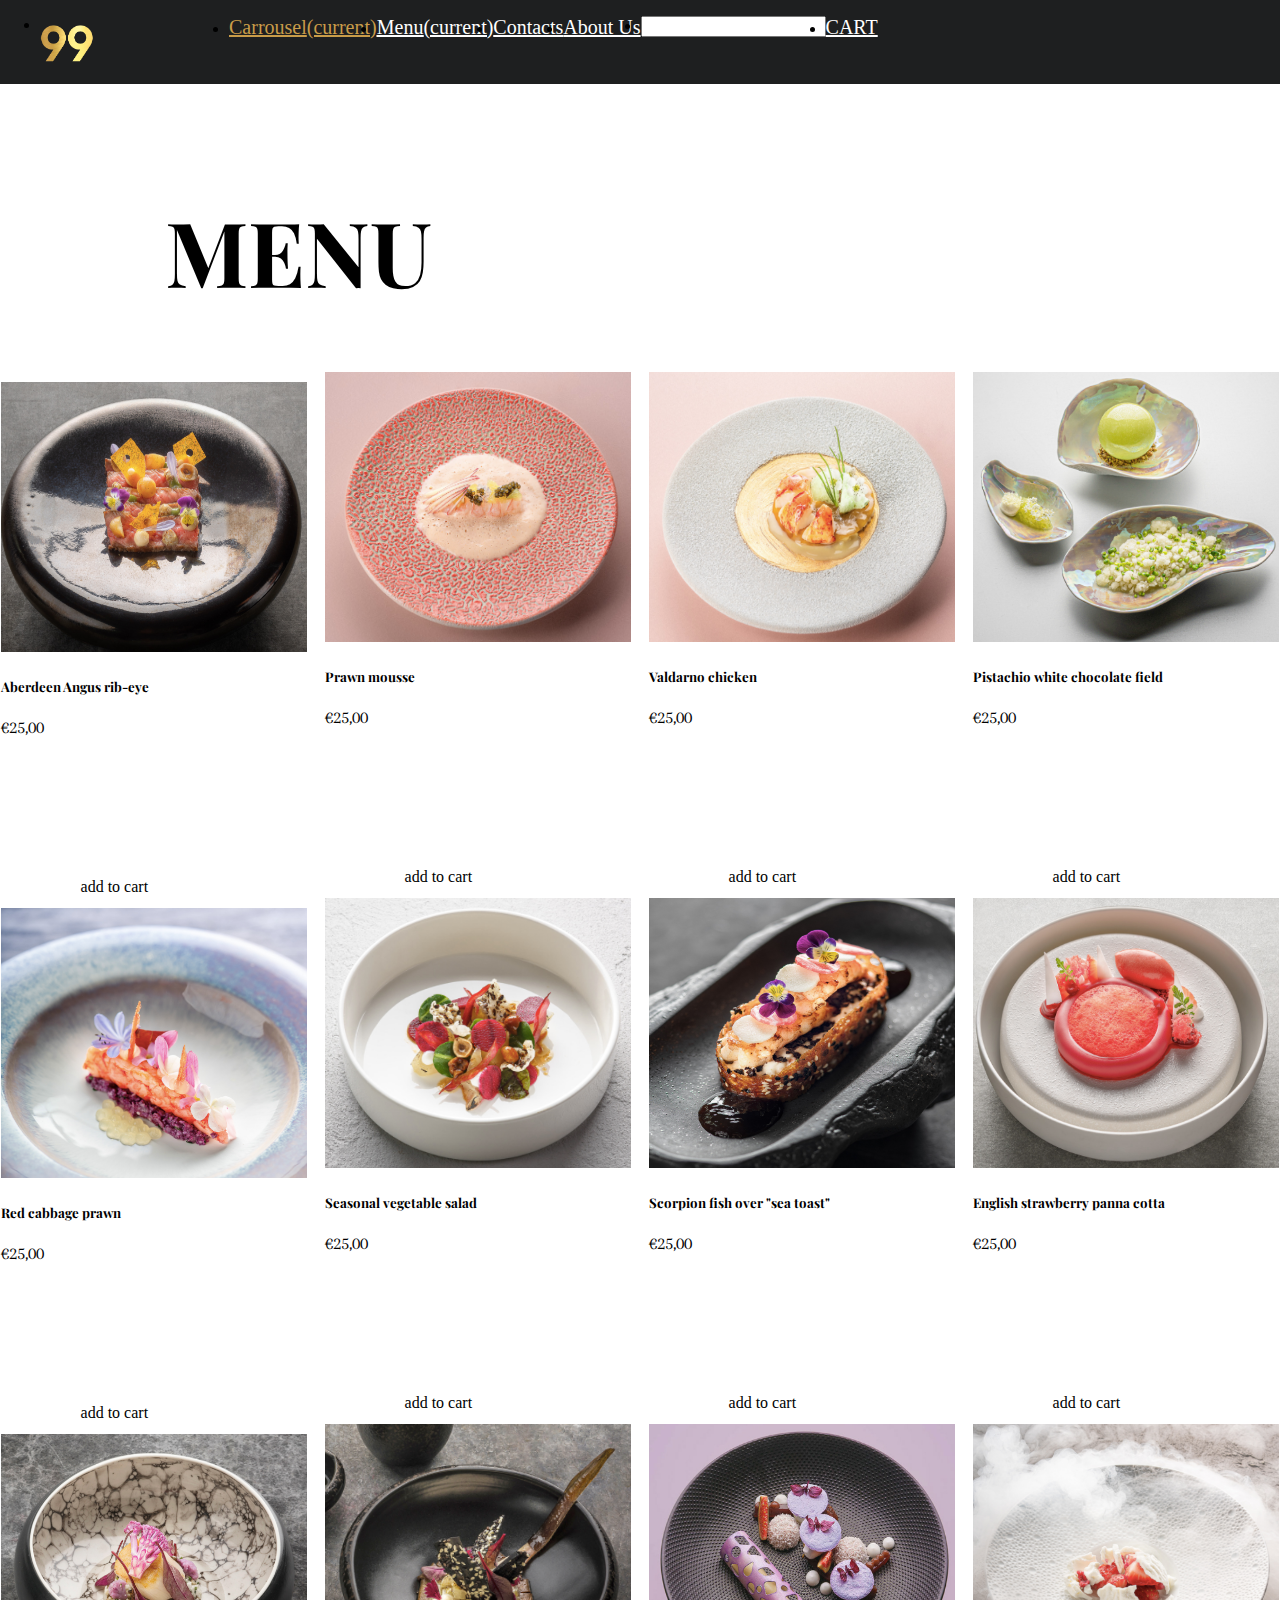
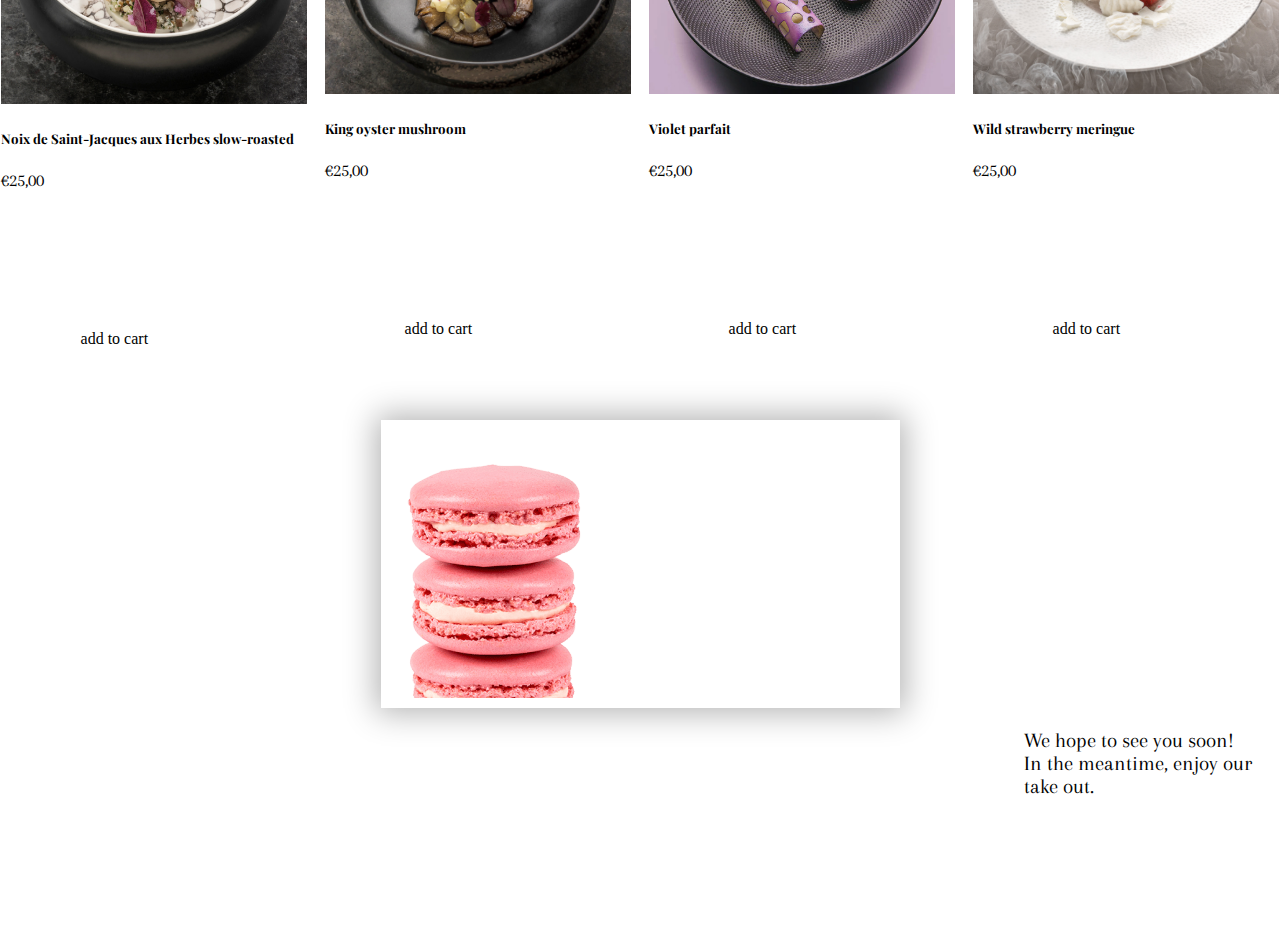
==== menu.html @ a3557e3a "Merge pull request #21 from AlbeAdamit/florian" ====
<!DOCTYPE html>
<html lang="en">

<head>

  <meta charset="UTF-8">
  <meta name="viewport" content="width=device-width, initial-scale=1.0">
  <link rel="stylesheet" href="https://cdn.jsdelivr.net/npm/bootstrap@4.5.3/dist/css/bootstrap.min.css"
    integrity="sha384-TX8t27EcRE3e/ihU7zmQxVncDAy5uIKz4rEkgIXeMed4M0jlfIDPvg6uqKI2xXr2" crossorigin="anonymous">
  <link rel="stylesheet" href="https://cdnjs.cloudflare.com/ajax/libs/font-awesome/5.15.1/css/all.min.css" integrity="sha512-+4zCK9k+qNFUR5X+cKL9EIR+ZOhtIloNl9GIKS57V1MyN
        sYpYcUrUeQc9vNfzsWfV28IaLL3i96P9sdNyeRssA==" crossorigin="anonymous" />
  <link rel="stylesheet" href="style2.css">
  <link rel="preconnect" href="https://fonts.gstatic.com">
  <link href="https://fonts.googleapis.com/css2?family=Playfair+Display:wght@900&display=swap" rel="stylesheet">
  <link rel="preconnect" href="https://fonts.gstatic.com">
  <link href="https://fonts.googleapis.com/css2?family=Arapey:ital@1&display=swap" rel="stylesheet">
</head>

<body>

    <div class="navbarLogo">
        <nav class="navbar navbar-expand-lg navbar-light">
            <div class="collapse navbar-collapse" id="navbarSupportedContent">
                <ul class="navbar-nav mr-auto ">
                    <li class="nav-item active ">
                        <img src="./images/99.png" alt="">
                    </li>
                    <li class="nav-item active">
                        <a class="nav-link" style=" color:rgb(201, 156, 73); font-size: 20px;" href="./index.html">Carrousel<span
                                class="sr-only">(current)</span></a>
                    </li>
                    <li class="nav-item active">
                        <a class="nav-link" style="color:white; font-size: 20px;" href="./menu.html">Menu<span
                                class="sr-only">(current)</span></a>
                    </li>
                    <li class="nav-item active">
                        <a class="nav-link" style="color: white; font-size: 20px;" href="#contacts">Contacts</a>
                    </li>
                    <li class="nav-item active">
                        <a class="nav-link disabled" style=" color: white ; font-size: 20px;" href="#contacts">About Us</a>
                    </li>
                    <li class="nav-item active"> 
                      <input class="nav-link" type="text">
                    </li>
                    <li class="nav-item active"> 
                      <a class="nav-link disabled" style=" color: white ; font-size: 20px;" href="#contacts">CART</a>
                    </li>
                </ul>
            </div>
        </nav>
    </div>

    <div class="container">
        <div class="row menu">
            <div class="aboutmenu">
                <h1 class="text-center">MENU</h1>

               <!-- <p class="text-center">
                    Lorem ipsum dolor sit amet consectetur adipisicing elit. Fugiat nobis, sint dicta dolore neque cum
                    corporis iste est cumque totam reprehenderit consectetur id quia eos ullam aut? Vel, quos
                    veritatis.Aliquam quo incidunt atque vitae, dolorem animi veritatis id odit saepe eligendi
                </p> -->
            </div>
        </div>
    </div>


    <script src="collection.js"></script>

<!-------------------------------------------TRYING-TO-DO-SOMETHING-HERE----------------------------------------------------------------------------->

<div class="imageandtext">
<div id="wrapper">
  
    <div class="dust"><img src="http://www.mattdrew.co.uk/experiments/images/ex-2point5d/dust.png" /></div>
  
  <div class="foreground"><img src="images/586ab2451fdce414493f510e (1).png" /></div>
  
  <div class="background"><img src="https://www.ici-londres.com/data/img/sketch-thegallery-afternoon-tea-londres-190327-185013.jpg" /></div>


</div>

<!----------------------------------------------------------wrapper---------------------------------------------------------->
  
<p class="menubottomtext">
    We hope to see you soon! <br>
    In the meantime, enjoy our take out.</p>  

</div> 



</body>

</html>
---- style2.css ----
body {
    color: black;
    background-color: white;
    min-width: 320px;
    margin: auto;
}

div .navbarLogo {
    display: flex;
    flex-direction: column;
    background-color: orange;
    width: 100%;

}

#navbarSupportedContent > ul > li:nth-child(1) > img {
    display: flex;
    flex-direction: column;
    width: 30%;
    height: auto;
} 

nav {
    display: flex;
    flex-direction: column;
    background-color: #1E1F20;
}

nav ul {
    display: flex;
    align-content: flex-end;

}


h1 {
    font-family: 'Playfair Display', serif;
    font-size: 90px;
    padding-left: 13%;
    padding-top: 4%;
    color: black;
}

h2 {
    font-family: 'Playfair Display', serif;
    font-size: 50px;
    margin-bottom: 4%;
    padding-top: 3%;
    color: black;
}

/*h3{
transform: rotate(-9deg); 
padding-left:53% ;
margin-top: -3.8%;
font-size: 40px;
color: black;
font-family: 'Arapey', serif;
} */


h3 {
    position: absolute;
    bottom: -599px;
    left: -420px;
    letter-spacing: 45px;
    transform: rotate(-90deg);
    font-size: 100px;
    font-family: 'Playfair Display', serif;
    color: #DAAE4D;


}


h5 {

    font-family: 'Playfair Display', serif;
}

.aboutmenu {
    width: 90%;
    padding: 0 15px;
}

.card-img-top {
    height: 30vh;
    width: 100%;
    object-fit: fit;
}

.row {
    margin-bottom: 320px;
}

.card {
    background-color: white;
    border: 1px solid #fff;
    margin-top: 10px;
    border-color: no-color;
}


.card:hover {
    transform: scale(1.04);
}

.card-text {
    font-size: 13px;
    font-family: 'Arapey', serif;

}

.row {
    margin: 2% 0;
}

.card-body {
    background-color: white;
}



.card-footer {
    background-color: white;
    margin-top: -70px;
    padding-left: 26%;
}



.btn.btn-primary {
    background-color: black;
    border-color: black;
}

.btn.btn-primary:hover {
    background-color: whitesmoke;
    border-color: black;
    color: black;
}

.menubottomtext {
    font-family: 'Arapey', serif;
    font-size: 21px;
    color: black;

}

@media (max-width:156px) {
    .card-columns {
        column-count: 1;
        padding-bottom: 60px;
    }

    .card-body {
        height: 30vh;
        padding-bottom: 60px;
    }

    .card-text {
        font-size: 16px;
        padding-bottom: 60px;
    }


}

@media (min-width:576px) {
    .card-columns {
        column-count: 2;
    }

    .card-text {
        font-size: normal;   
    }

    .card-body {
        height: 35vh;
    }
}

@media (min-width:768px) {
    .card-columns {
        column-count: 2;
    }

    .card-text {
        font-size: large;
    }

    .card-body {
        height: 35vh;
    }

}

@media (min-width:992px) {
    .card-columns {
        column-count: 2;
    }

    .card-text {
        font-size: normal;

    }

    .card-body {
        height: 35vh;
    }


}

@media (min-width:1200px) {
    .card-columns {
        column-count: 4;
    }

    .card-text {
        font-size: normal;

    }

    .card-body {
        height: 30vh;
    }


    .imageandtext {
        flex-direction: row;
        align-content: flex-end;
    }

    .menubottomtext {
        flex-direction: row;
        align-content: flex-end;
        padding-left: 80%;
        padding-bottom: 10%;
    }

    /* IMAGE BOTTOM PAGE*/


    #wrapper {
        margin-left: auto;
        margin-right: auto;
        margin-top: 20px;
        position: relative;
        overflow: hidden;
        width: 499px;
        height: 268px;
        box-shadow: 0px 0px 30px 5px rgba(0, 0, 0, .3);
        border: 10px solid #fff;
    }

    /********BACKGROUND********/
    .background,
    .dust,
    .foreground,
    .midground {
        position: absolute;
        margin-left: -80px;
        z-index: 1;
        animation-name: background;
        animation-duration: 40s;
        animation-delay: 0ms;
        animation-fill-mode: forwards;
        animation-iteration-count: 1;
    }


    @keyframes background {
        0% {
            transform: translateX(0px) translateY(0px);
        }

        100% {
            transform: translateX(-130px) translateY(0px);
        }

    }


    /********FOREGROUND********/
    .foreground {
        z-index: 3;
        -moz-animation-name: foreground;
        -ms-animation-name: foreground;
        -o-animation-name: foreground;
        -webkit-animation-name: foreground;
        animation-name: foreground;
    }

    @keyframes foreground {
        0% {
            transform: scale(1);
        }

        100% {
            transform: scale(1.2) translateX(-60px);
            filter: blur(10px);
        }
    }


    /********MIDGROUND********/
    .midground {
        z-index: 2;
        -moz-animation-name: midground;
        -ms-animation-name: midground;
        -o-animation-name: midground;
        -webkit-animation-name: midground;
        animation-name: midground;
    }

    @keyframes midground {
        0% {
            transform: scale(1);
        }

        100% {
            transform: scale(1.4) translateX(-100px) translateY(0px) rotate(5deg);
        }
    }



    /********DUST********/
    .dust {
        z-index: 4;
        -moz-animation-name: dust;
        -ms-animation-name: dust;
        -o-animation-name: dust;
        -webkit-animation-name: dust;
        animation-name: dust;
    }

    @keyframes dust {
        0% {
            transform: scale(1);
        }

        100% {
            transform: scale(2) translateX(10px) translateY(0px);
            filter: blur(2px);
        }
    }}
    .searchBox{
        display: flex;
        flex-wrap: wrap;
        height: 400px;
        width: 100%;
        background-color: whitesmoke;
    }
    .cal{
        height: 100px;
        width: 100px;
        background-color: red;
    }
    .but{
        margin-left: auto;
        margin-right: auto;
        margin-top: 10px;
        width: 100px;
        height: 30px;
        border-radius: 10px;
        background-color: #DAAE4D;
        text-align: center;
        display: flex;
        justify-content: center;
    }
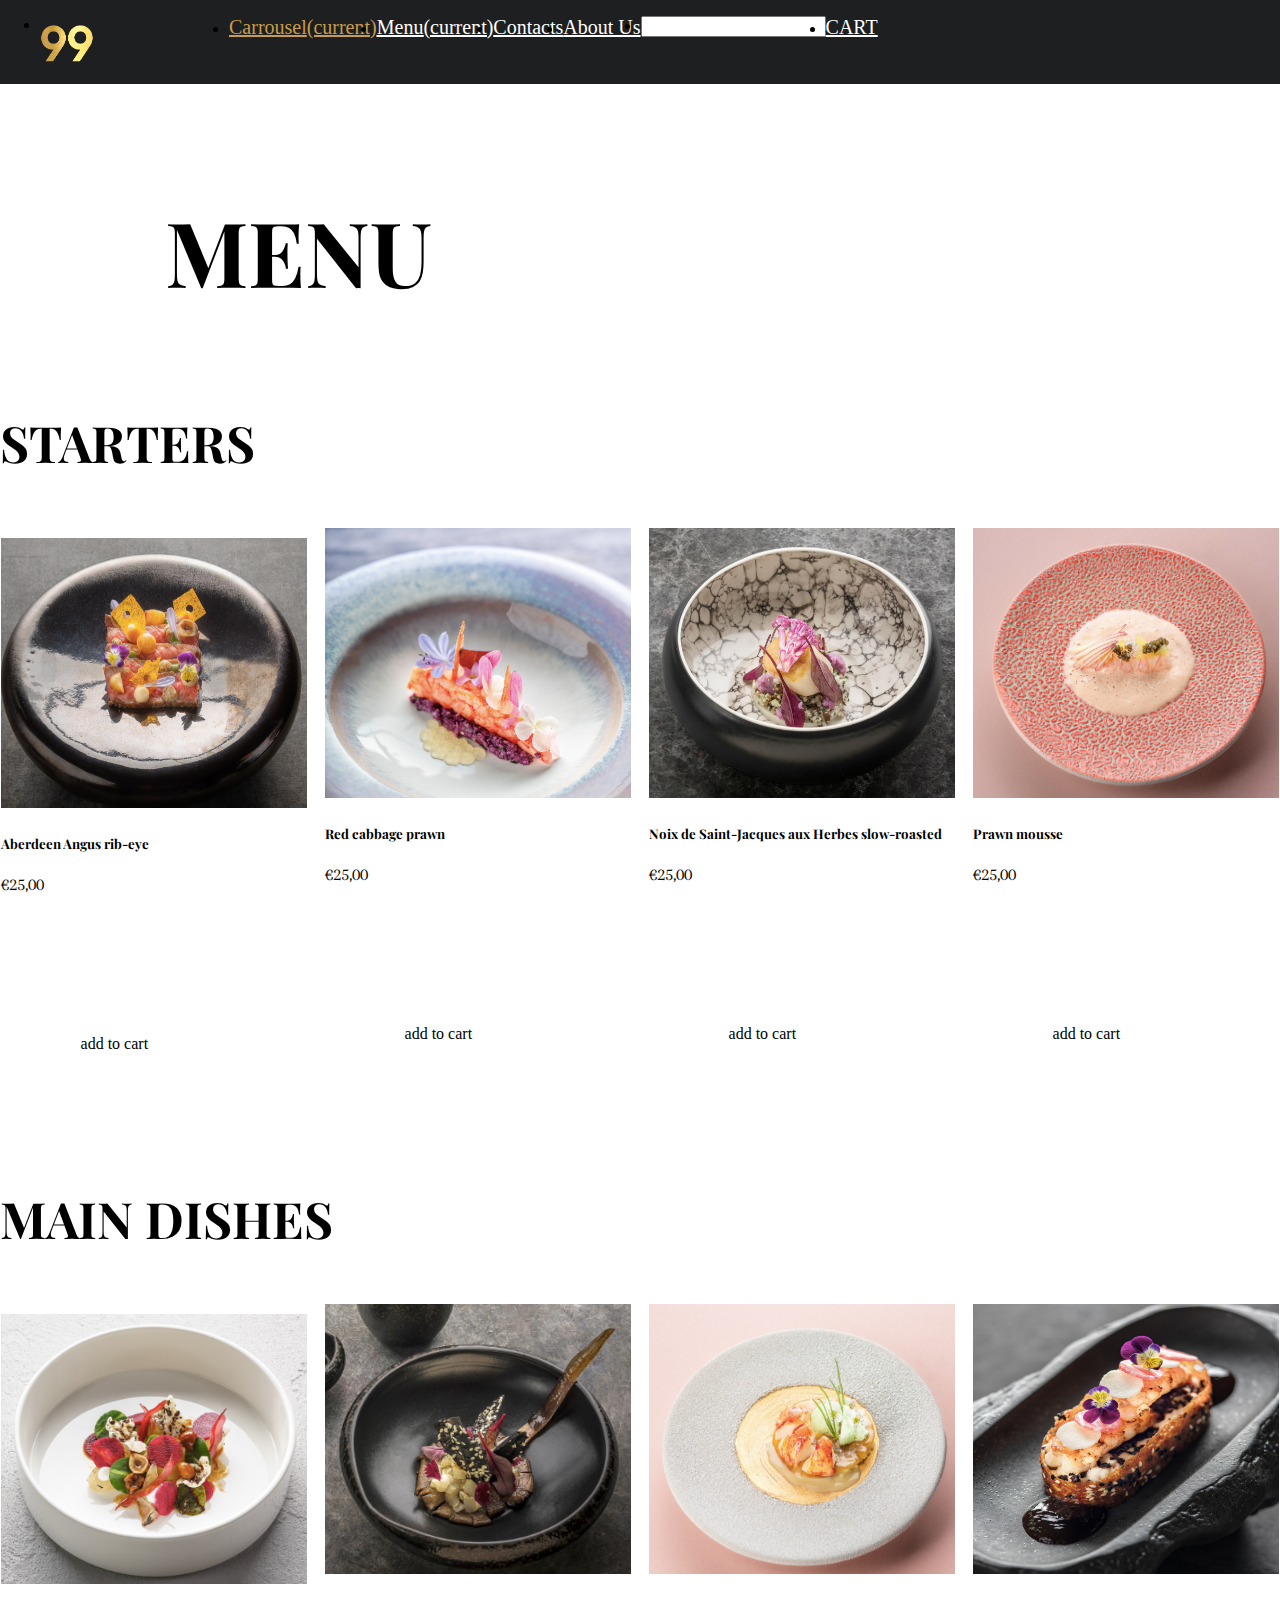
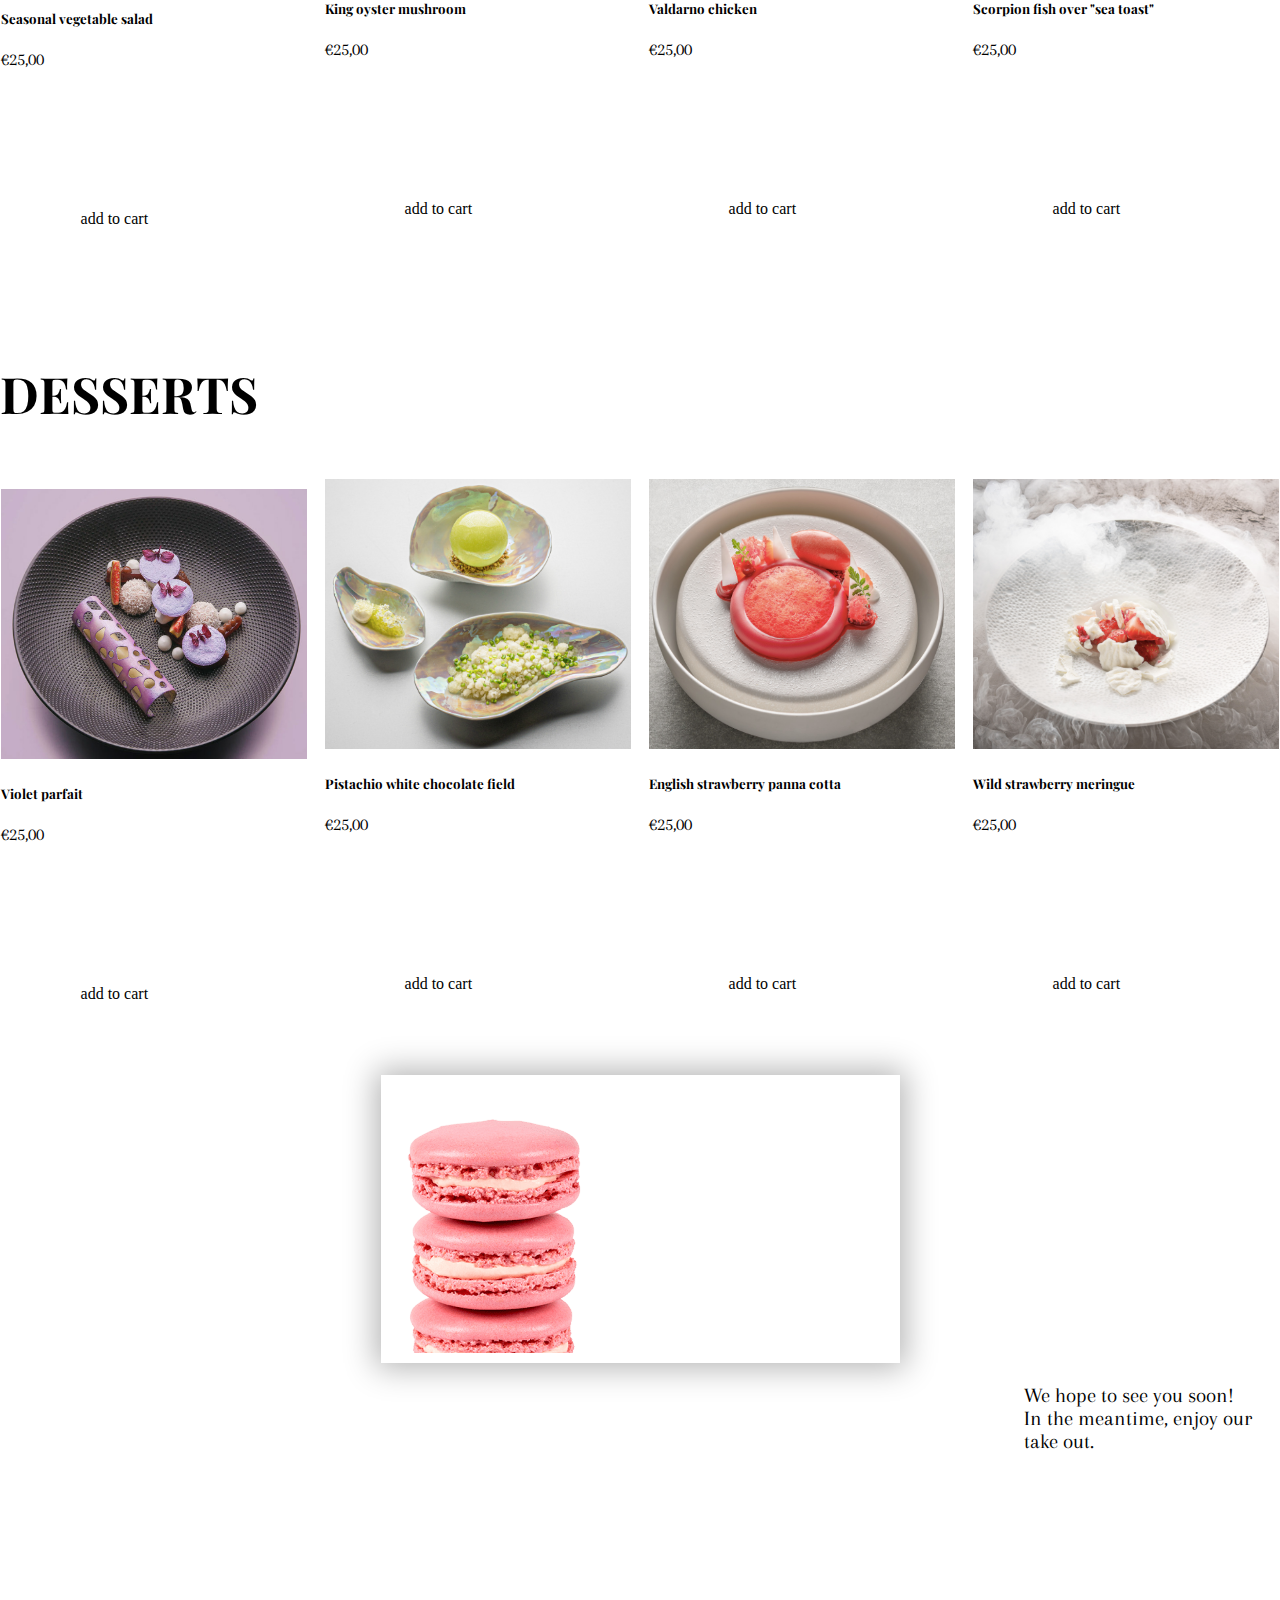
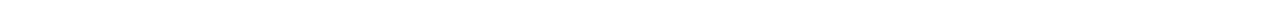
==== commit 79560805: "update from main" ====
--- a/menu.html
+++ b/menu.html
@@ -76,6 +76,8 @@
   
   <div class="foreground"><img src="images/586ab2451fdce414493f510e (1).png" /></div>
   
+  <div class="midground"><img src="./images/rsz_1-5-maki.png"/></div>
+  
   <div class="background"><img src="https://www.ici-londres.com/data/img/sketch-thegallery-afternoon-tea-londres-190327-185013.jpg" /></div>
 
 
--- a/style2.css
+++ b/style2.css
@@ -359,14 +359,8 @@
         background-color: red;
     }
     .but{
-        margin-left: auto;
-        margin-right: auto;
         margin-top: 10px;
         width: 100px;
-        height: 30px;
+        height: 60px;
         border-radius: 10px;
-        background-color: #DAAE4D;
-        text-align: center;
-        display: flex;
-        justify-content: center;
     }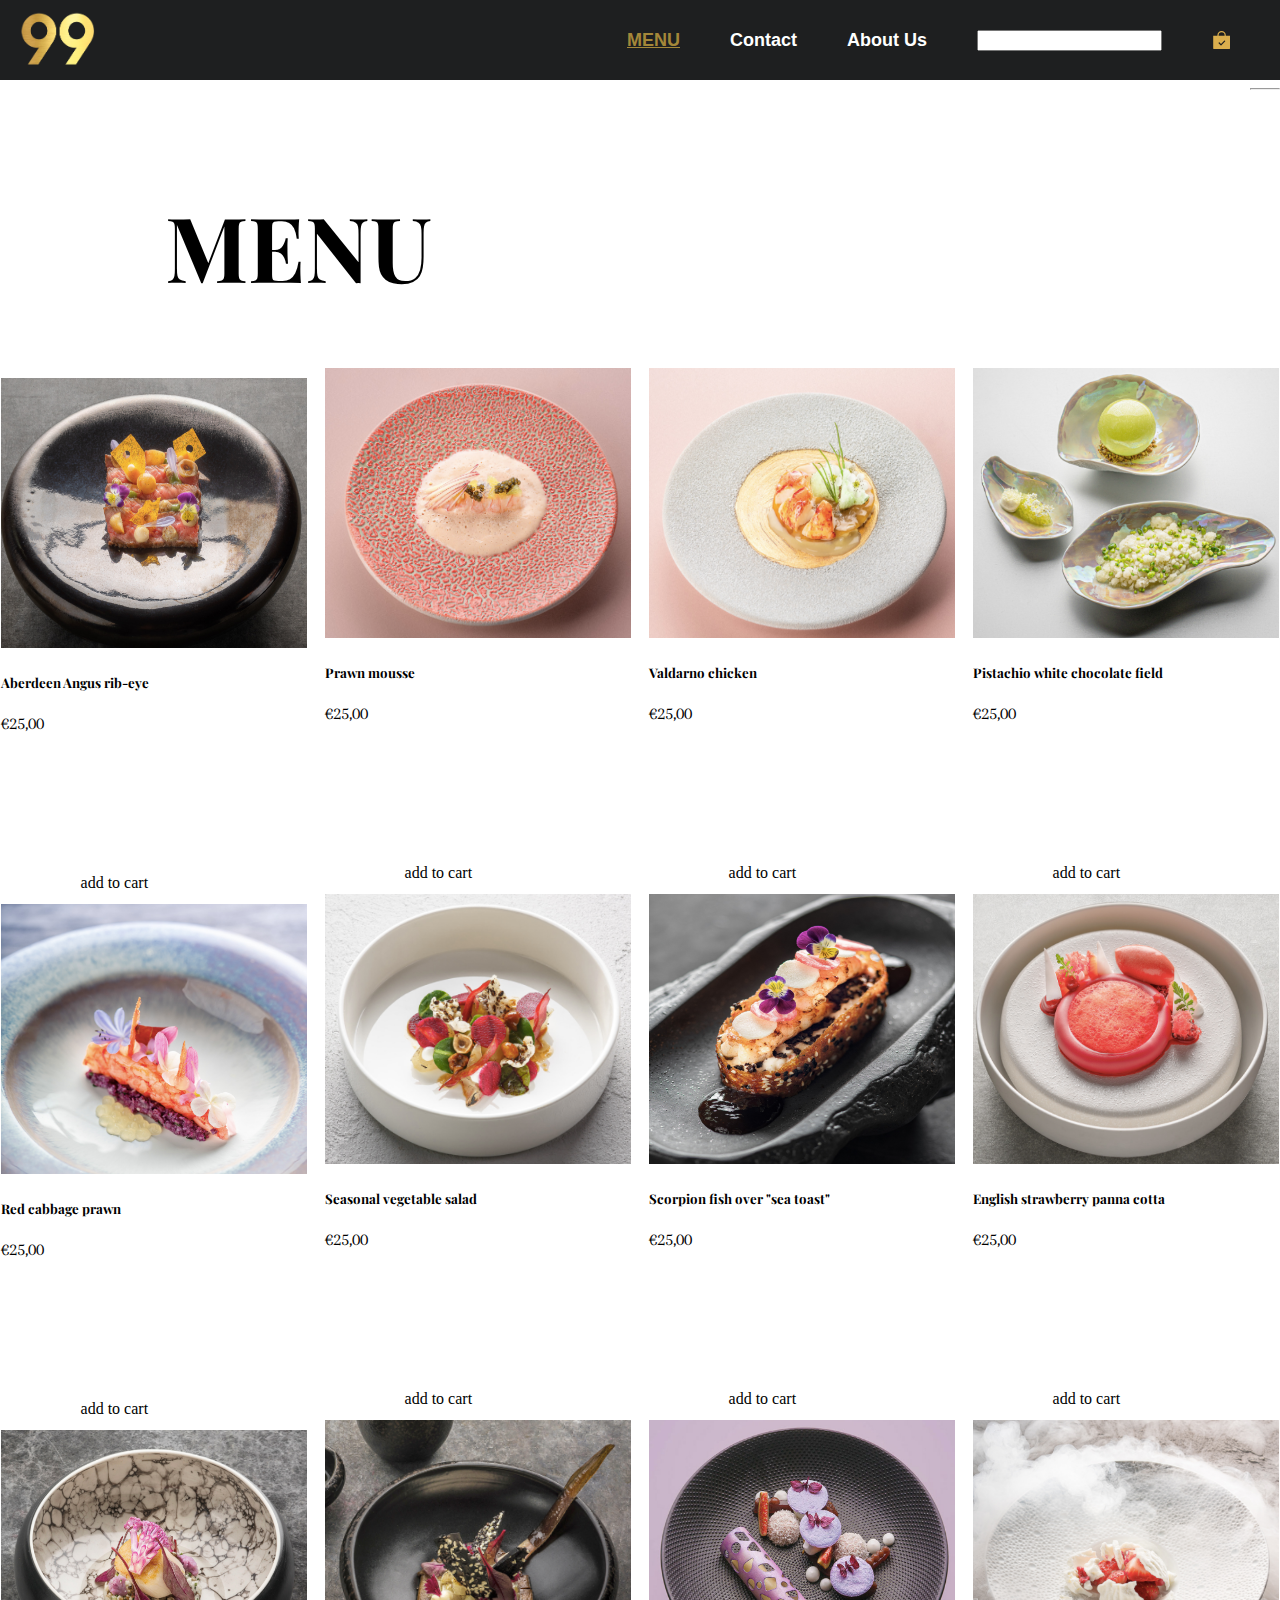
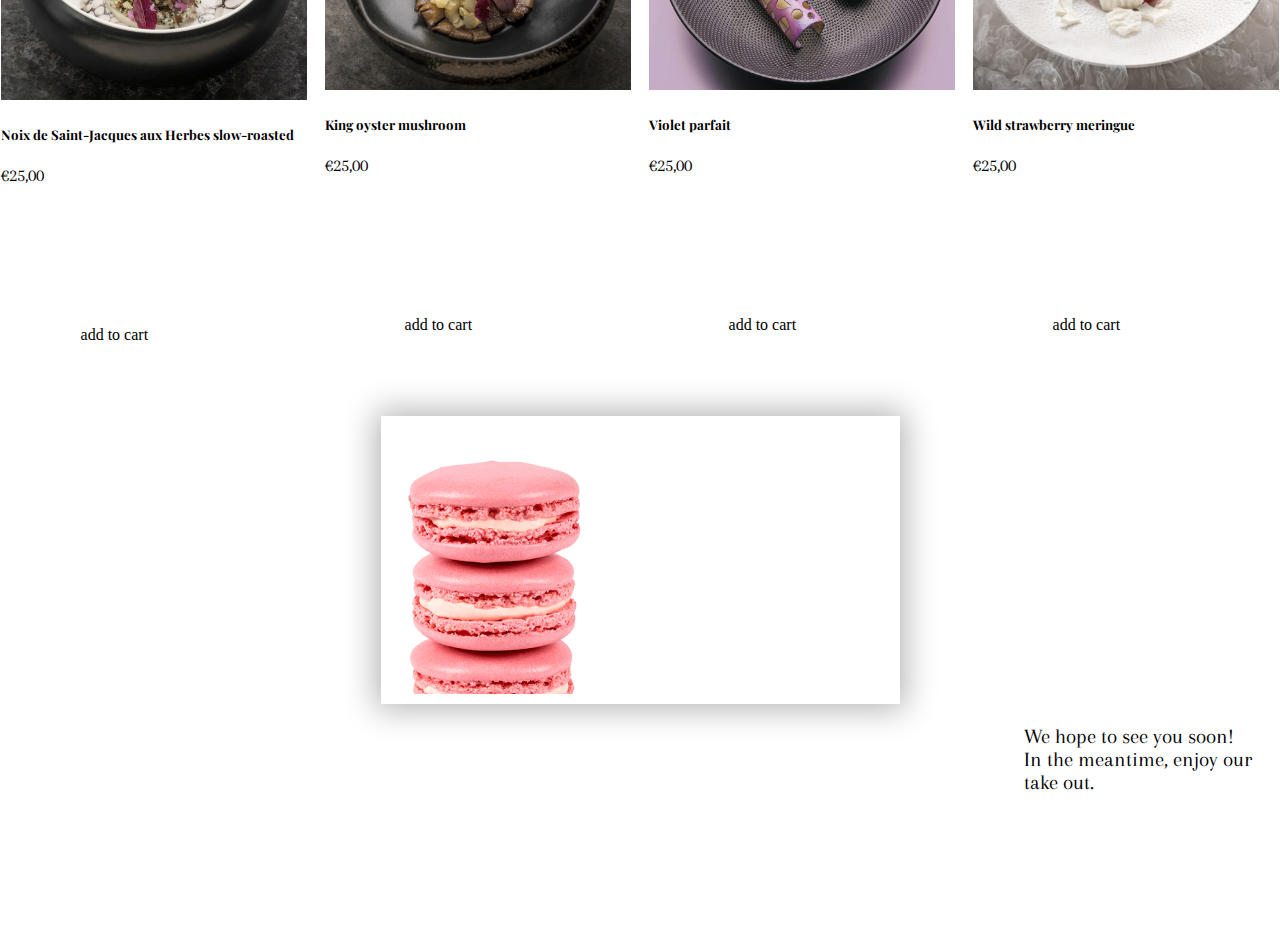
==== commit 229c4cee: "Merge pull request #22 from AlbeAdamit/florian" ====
--- a/menu.html
+++ b/menu.html
@@ -17,37 +17,16 @@
 </head>
 
 <body>
-
-    <div class="navbarLogo">
-        <nav class="navbar navbar-expand-lg navbar-light">
-            <div class="collapse navbar-collapse" id="navbarSupportedContent">
-                <ul class="navbar-nav mr-auto ">
-                    <li class="nav-item active ">
-                        <img src="./images/99.png" alt="">
-                    </li>
-                    <li class="nav-item active">
-                        <a class="nav-link" style=" color:rgb(201, 156, 73); font-size: 20px;" href="./index.html">Carrousel<span
-                                class="sr-only">(current)</span></a>
-                    </li>
-                    <li class="nav-item active">
-                        <a class="nav-link" style="color:white; font-size: 20px;" href="./menu.html">Menu<span
-                                class="sr-only">(current)</span></a>
-                    </li>
-                    <li class="nav-item active">
-                        <a class="nav-link" style="color: white; font-size: 20px;" href="#contacts">Contacts</a>
-                    </li>
-                    <li class="nav-item active">
-                        <a class="nav-link disabled" style=" color: white ; font-size: 20px;" href="#contacts">About Us</a>
-                    </li>
-                    <li class="nav-item active"> 
-                      <input class="nav-link" type="text">
-                    </li>
-                    <li class="nav-item active"> 
-                      <a class="nav-link disabled" style=" color: white ; font-size: 20px;" href="#contacts">CART</a>
-                    </li>
-                </ul>
-            </div>
-        </nav>
+    
+    <div class="absolute"><img src="./images/99.png" alt=""></div>
+    <div class="box">
+        <div class="boutonNAV"><a style="color: #A48739" href="./menu.html">MENU</a> </div>
+        <div class="boutonNAV">Contact</div>
+        <div class="boutonNAV">About Us</div>
+        <div class="boutonNAV"><input type="text"></div>
+          <div class="boutonNAV"> <svg width="1em" height="1em" viewBox="0 0 15 15" class="bi bi-bag-check-fill" fill="currentColor" xmlns="http://www.w3.org/2000/svg">
+            <path fill-rule="evenodd" d="M5.5 3.5a2.5 2.5 0 0 1 5 0V4h-5v-.5zm6 0V4H15v10a2 2 0 0 1-2 2H3a2 2 0 0 1-2-2V4h3.5v-.5a3.5 3.5 0 1 1 7 0zm-.646 5.354a.5.5 0 0 0-.708-.708L7.5 10.793 6.354 9.646a.5.5 0 1 0-.708.708l1.5 1.5a.5.5 0 0 0 .708 0l3-3z"/>
+          </svg></div>
     </div>
 
     <div class="container">
@@ -66,7 +45,8 @@
 
 
     <script src="collection.js"></script>
-
+    <div class="panier"></div>
+    <script src="panier.js"></script>
 <!-------------------------------------------TRYING-TO-DO-SOMETHING-HERE----------------------------------------------------------------------------->
 
 <div class="imageandtext">
@@ -75,8 +55,6 @@
     <div class="dust"><img src="http://www.mattdrew.co.uk/experiments/images/ex-2point5d/dust.png" /></div>
   
   <div class="foreground"><img src="images/586ab2451fdce414493f510e (1).png" /></div>
-  
-  <div class="midground"><img src="./images/rsz_1-5-maki.png"/></div>
   
   <div class="background"><img src="https://www.ici-londres.com/data/img/sketch-thegallery-afternoon-tea-londres-190327-185013.jpg" /></div>
 
--- a/style2.css
+++ b/style2.css
@@ -5,33 +5,54 @@
     margin: auto;
 }
 
-div .navbarLogo {
+.absolute{
+    position: absolute;
+    left: 20px;
+
+}
+.panier{
+    position: absolute;
+    right: 0px;
+    top: 80px;
+    width: fit-content;
+    height: 0px;
+    background-color: whitesmoke;
+    /* border-left: solid #1E1F20; 
+    border-bottom: solid #1E1F20;  */
+    transition-duration: 1s;
+    padding: 0px;
+    
+    
+}
+
+.box{
+    display: flex;
+    justify-content: flex-end;
+    height: 80px;
+    background-color: #1E1F20;
+    color: white;
+}
+body > div.box > div:nth-child(1){
+    text-decoration: none;    
+}
+.boutonNAV{
     display: flex;
     flex-direction: column;
-    background-color: orange;
-    width: 100%;
-
-}
-
-#navbarSupportedContent > ul > li:nth-child(1) > img {
+    justify-content: center;
+    margin-right: 50px;
+    font-size: large;
+    font-weight: bolder;
+    font-family: 'Open Sans', sans-serif;
+}
+
+body > div.absolute > img{
+    width: 80px;
+} 
+#sizeINPUTE{
     display: flex;
     flex-direction: column;
-    width: 30%;
-    height: auto;
-} 
-
-nav {
-    display: flex;
-    flex-direction: column;
-    background-color: #1E1F20;
-}
-
-nav ul {
-    display: flex;
-    align-content: flex-end;
-
-}
-
+    justify-content: center;
+}
 
 h1 {
     font-family: 'Playfair Display', serif;
@@ -58,7 +79,9 @@
 font-family: 'Arapey', serif;
 } */
 
-
+.bi{
+    color: #DAAE4D;
+}
 h3 {
     position: absolute;
     bottom: -599px;
@@ -359,8 +382,14 @@
         background-color: red;
     }
     .but{
+        margin-left: auto;
+        margin-right: auto;
         margin-top: 10px;
         width: 100px;
-        height: 60px;
+        height: 30px;
         border-radius: 10px;
+        background-color: #DAAE4D;
+        text-align: center;
+        display: flex;
+        justify-content: center;
     }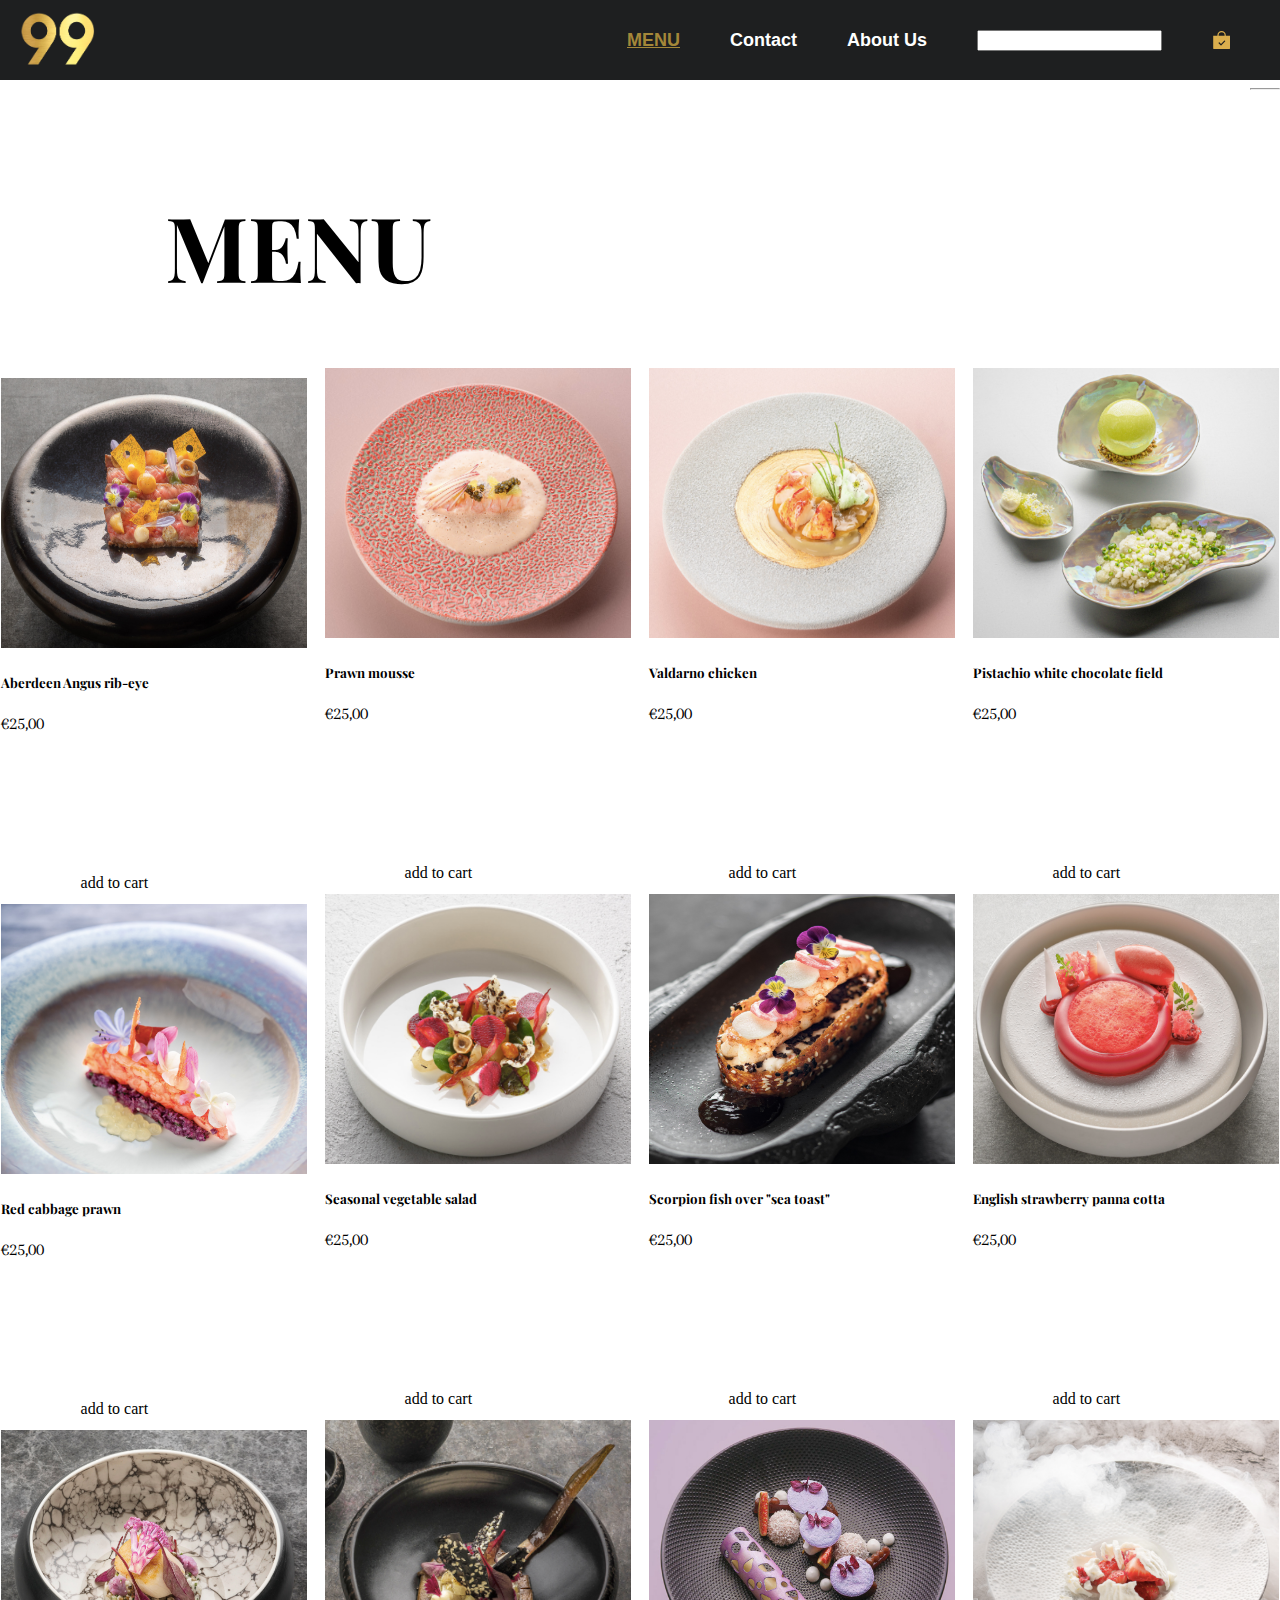
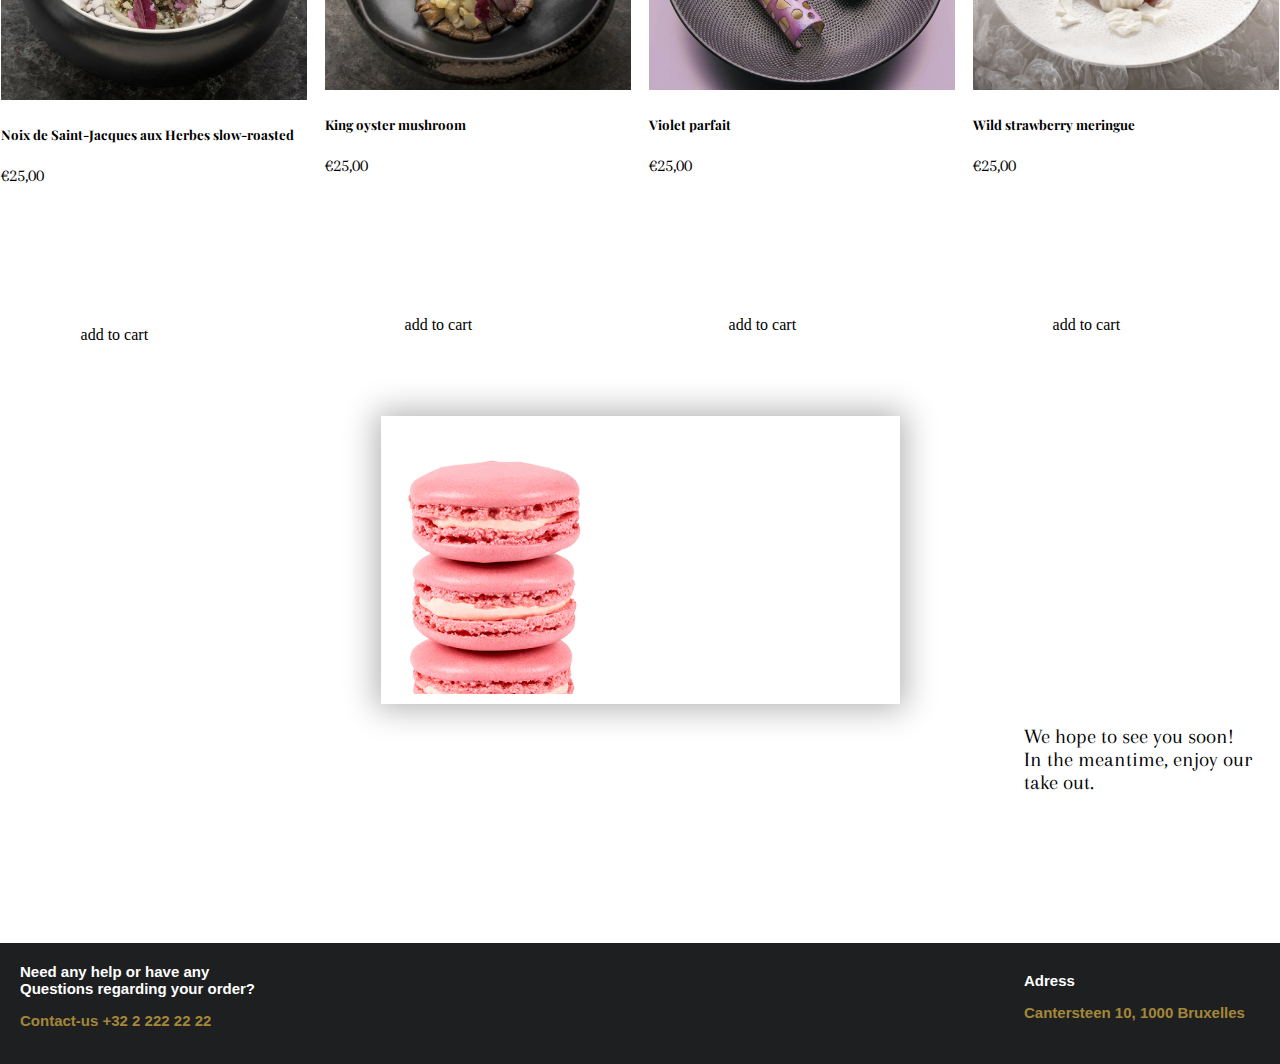
==== commit 2cd44cba: "Merge pull request #24 from AlbeAdamit/Rachid" ====
--- a/menu.html
+++ b/menu.html
@@ -18,7 +18,7 @@
 
 <body>
     
-    <div class="absolute"><img src="./images/99.png" alt=""></div>
+    <div class="absolute"><a href="index.html"> <img src="./images/99.png" alt=""></a></div>
     <div class="box">
         <div class="boutonNAV"><a style="color: #A48739" href="./menu.html">MENU</a> </div>
         <div class="boutonNAV">Contact</div>
@@ -69,7 +69,31 @@
 
 </div> 
 
+<footer>
+    <div class="conteneur">
+        <div class="flexMENTION">
+            <div class="columnMention">
 
+                <div>Need any help or have any <br>Questions regarding your order?</div>
+                <div class="contact">
+                    <p>Contact-us +32 2 222 22 22</p>
+                </div>
+            </div>
+          
+
+
+            <div class="lieux">
+                <div> Adress</div>
+                <div class="adresse">
+                    <p>Cantersteen 10, 1000 Bruxelles</p>
+
+                </div>
+            </div>
+
+
+        </div>
+    </div>
+</footer>
 
 </body>
 
--- a/style2.css
+++ b/style2.css
@@ -5,10 +5,10 @@
     margin: auto;
 }
 
-.absolute{
+body > div.absolute > a > img{
     position: absolute;
     left: 20px;
-
+    width: 80px;
 }
 .panier{
     position: absolute;
@@ -392,4 +392,56 @@
         text-align: center;
         display: flex;
         justify-content: center;
-    }+    }
+
+ /*                                          FOOTER                                       */
+
+    .flexMENTION {
+        display: flex;
+        flex-wrap: wrap;
+        margin-left: auto;
+        margin-right: auto;
+        width: 100%;
+        background: rgb(30, 31, 32);
+        font-family: 'Open Sans', sans-serif;
+        font-size: 13px
+    }
+    
+    
+    .columnMention {
+        display: flex;
+        flex-direction: column;
+        margin: 20px;
+        font-size: 15px;
+        color: white;
+    
+    }
+    .conteneur{
+        margin-top: auto;
+      font-weight: bold;
+    }
+    .lieux {
+        display: flex;
+        flex-direction: column;
+        justify-content: center;
+        font-size: 15px;
+        margin-left: auto;
+        width: 20%;
+        color: white;
+    
+    }
+    .nine{
+        margin-left:50%;
+        
+    
+    }
+    
+    .contact {
+        color: rgb(164, 135, 57);
+    }
+    
+    .adresse {
+        color: rgb(164, 135, 57);
+    
+    }
+    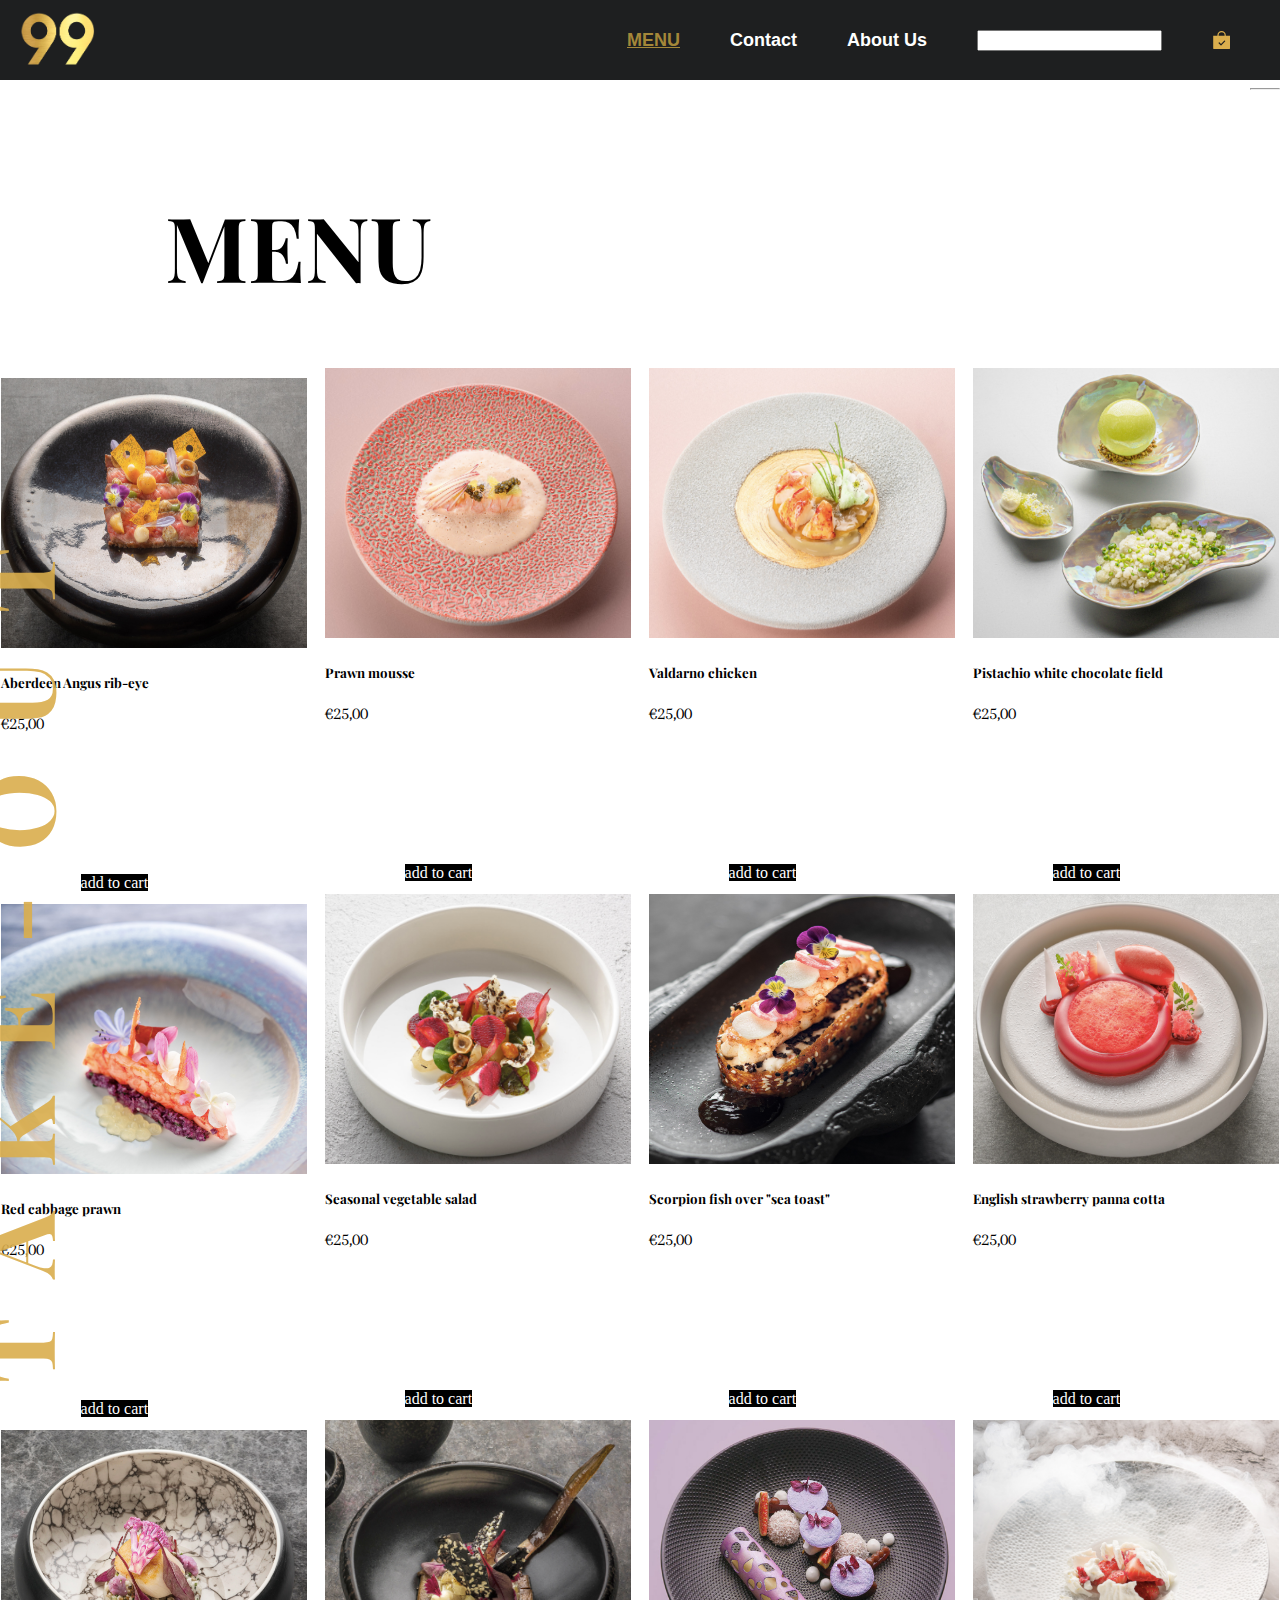
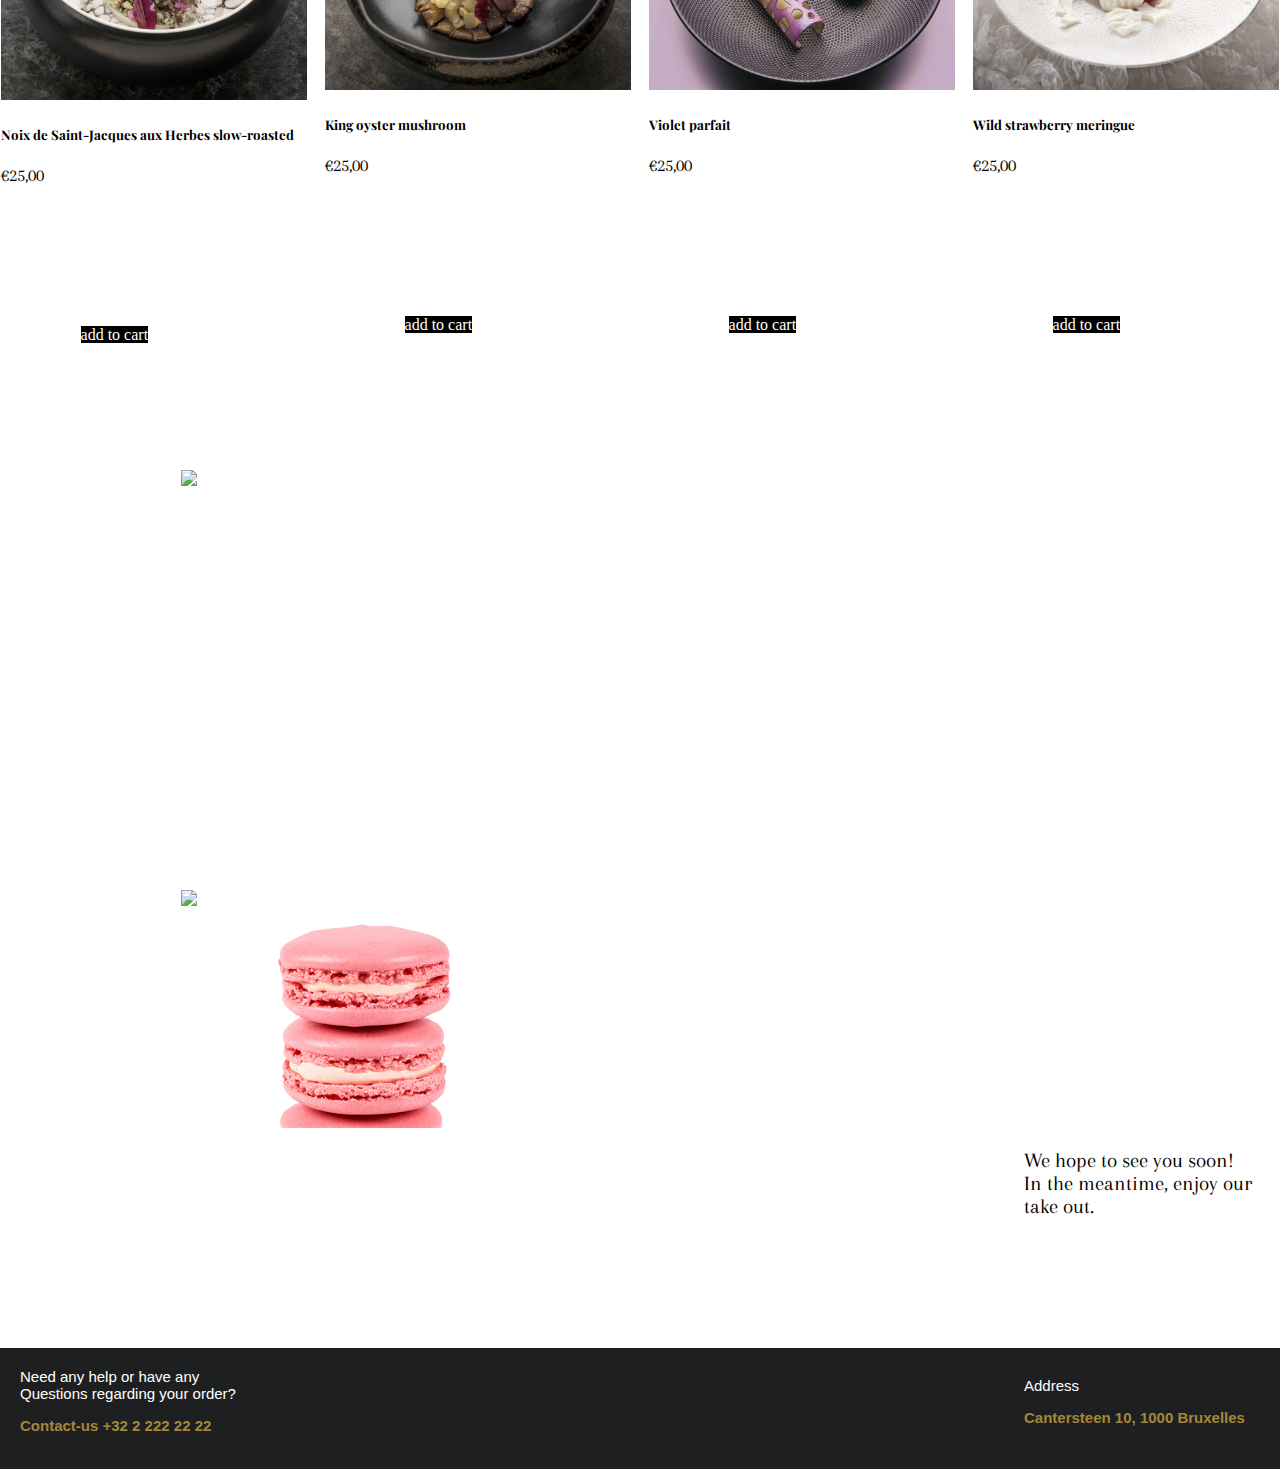
==== commit bc4699c4: "Merge pull request #25 from AlbeAdamit/dena" ====
--- a/menu.html
+++ b/menu.html
@@ -33,6 +33,7 @@
         <div class="row menu">
             <div class="aboutmenu">
                 <h1 class="text-center">MENU</h1>
+                <h3>TAKE-OUT</h3>
 
                <!-- <p class="text-center">
                     Lorem ipsum dolor sit amet consectetur adipisicing elit. Fugiat nobis, sint dicta dolore neque cum
@@ -48,6 +49,30 @@
     <div class="panier"></div>
     <script src="panier.js"></script>
 <!-------------------------------------------TRYING-TO-DO-SOMETHING-HERE----------------------------------------------------------------------------->
+
+<div class="imageandtext">
+    <div id="wrapper">
+      
+        <div class="dust"><img src="http://www.mattdrew.co.uk/experiments/images/ex-2point5d/dust.png" /></div>
+      
+  
+  <div class="foreground"><img src="images/rsz_1holidays_2.png" /></div> 
+  
+    
+      <div class="midground"><img src="./images/rsz_99.png"/></div>
+      
+      <div class="background"><img src="./images/Screen Shot 2020-12-09 at 10.14.02.png" /></div>
+  
+    </div>
+</div>   
+
+<!----------------------------------------------------------wrapper---------------------------------------------------------->
+  
+
+
+
+<!----------------------------------------------------------FOOTER---------------------------------------------------------->
+
 
 <div class="imageandtext">
 <div id="wrapper">
@@ -69,6 +94,7 @@
 
 </div> 
 
+
 <footer>
     <div class="conteneur">
         <div class="flexMENTION">
@@ -83,7 +109,8 @@
 
 
             <div class="lieux">
-                <div> Adress</div>
+
+                <div> Address</div>
                 <div class="adresse">
                     <p>Cantersteen 10, 1000 Bruxelles</p>
 
--- a/style2.css
+++ b/style2.css
@@ -84,15 +84,14 @@
 }
 h3 {
     position: absolute;
-    bottom: -599px;
-    left: -420px;
+    bottom: -209px;
+    left: -428px;
     letter-spacing: 45px;
     transform: rotate(-90deg);
     font-size: 100px;
     font-family: 'Playfair Display', serif;
     color: #DAAE4D;
-
-
+    opacity: 0.9;
 }
 
 
@@ -152,12 +151,13 @@
 
 
 
-.btn.btn-primary {
+.btn{
     background-color: black;
     border-color: black;
-}
-
-.btn.btn-primary:hover {
+    color: white;
+}
+
+.btn:hover {
     background-color: whitesmoke;
     border-color: black;
     color: black;
@@ -249,153 +249,147 @@
         height: 30vh;
     }
 
-
-    .imageandtext {
-        flex-direction: row;
-        align-content: flex-end;
-    }
-
-    .menubottomtext {
-        flex-direction: row;
-        align-content: flex-end;
-        padding-left: 80%;
-        padding-bottom: 10%;
-    }
-
-    /* IMAGE BOTTOM PAGE*/
-
-
-    #wrapper {
-        margin-left: auto;
-        margin-right: auto;
-        margin-top: 20px;
-        position: relative;
-        overflow: hidden;
-        width: 499px;
-        height: 268px;
-        box-shadow: 0px 0px 30px 5px rgba(0, 0, 0, .3);
-        border: 10px solid #fff;
-    }
-
-    /********BACKGROUND********/
-    .background,
-    .dust,
-    .foreground,
-    .midground {
-        position: absolute;
-        margin-left: -80px;
-        z-index: 1;
-        animation-name: background;
-        animation-duration: 40s;
-        animation-delay: 0ms;
-        animation-fill-mode: forwards;
-        animation-iteration-count: 1;
-    }
-
-
-    @keyframes background {
-        0% {
-            transform: translateX(0px) translateY(0px);
-        }
-
-        100% {
-            transform: translateX(-130px) translateY(0px);
-        }
-
-    }
-
-
-    /********FOREGROUND********/
-    .foreground {
-        z-index: 3;
-        -moz-animation-name: foreground;
-        -ms-animation-name: foreground;
-        -o-animation-name: foreground;
-        -webkit-animation-name: foreground;
-        animation-name: foreground;
-    }
-
-    @keyframes foreground {
-        0% {
-            transform: scale(1);
-        }
-
-        100% {
-            transform: scale(1.2) translateX(-60px);
-            filter: blur(10px);
-        }
-    }
-
-
-    /********MIDGROUND********/
-    .midground {
-        z-index: 2;
-        -moz-animation-name: midground;
-        -ms-animation-name: midground;
-        -o-animation-name: midground;
-        -webkit-animation-name: midground;
-        animation-name: midground;
-    }
-
-    @keyframes midground {
-        0% {
-            transform: scale(1);
-        }
-
-        100% {
-            transform: scale(1.4) translateX(-100px) translateY(0px) rotate(5deg);
-        }
-    }
-
-
-
-    /********DUST********/
-    .dust {
-        z-index: 4;
-        -moz-animation-name: dust;
-        -ms-animation-name: dust;
-        -o-animation-name: dust;
-        -webkit-animation-name: dust;
-        animation-name: dust;
-    }
-
-    @keyframes dust {
-        0% {
-            transform: scale(1);
-        }
-
-        100% {
-            transform: scale(2) translateX(10px) translateY(0px);
-            filter: blur(2px);
-        }
-    }}
-    .searchBox{
-        display: flex;
-        flex-wrap: wrap;
-        height: 400px;
-        width: 100%;
-        background-color: whitesmoke;
-    }
-    .cal{
-        height: 100px;
-        width: 100px;
-        background-color: red;
-    }
-    .but{
-        margin-left: auto;
-        margin-right: auto;
-        margin-top: 10px;
-        width: 100px;
-        height: 30px;
-        border-radius: 10px;
-        background-color: #DAAE4D;
-        text-align: center;
-        display: flex;
-        justify-content: center;
-    }
-
- /*                                          FOOTER                                       */
-
+/*------------------------------------------------ANIMATION-CSS---------------------------------------------*/
+.imageandtext {
+    padding-bottom: 109px;
+    margin-top: -80px;
+}
+
+.menubottomtext {
+    flex-direction: row;
+    align-content: flex-end;
+    padding-left: 80%;
+}
+
+
+/* IMAGE BOTTOM PAGE*/
+
+#wrapper {
+    margin-left: auto;
+    margin-right: auto;
+    margin-top: 12%;
+    position: relative;
+    overflow: hidden;
+    width: 999px;
+    height: 238px;
+
+
+}
+
+/********BACKGROUND********/
+.background,
+.dust,
+.foreground,
+.midground {
+    position: absolute;
+    margin-left: 40px; 
+    z-index: 1;
+    animation-name: background;
+    animation-duration: 37s;
+    animation-delay: 0ms;
+    animation-fill-mode: forwards;
+    animation-iteration-count: 1000;
+}
+
+
+
+
+@keyframes background {
+    0% {
+        transform: translateX(0px) translateY(0px);
+    }
+
+    100% {
+        transform: translateX(-130px) translateY(0px);
+    }
+
+}
+
+
+/********FOREGROUND********/
+.foreground {
+    z-index: 3;
+    -moz-animation-name: foreground;
+    -ms-animation-name: foreground;
+    -o-animation-name: foreground;
+    -webkit-animation-name: foreground;
+    animation-name: foreground;
+}
+
+@keyframes foreground {
+    0% {
+        transform: scale(1);
+    }
+
+    100% {
+        transform: scale(1.2) translateX(-60px);
+        filter: blur(10px);
+    }
+}
+
+
+/********MIDGROUND********/
+.midground {
+    z-index: 2;
+    -moz-animation-name: midground;
+    -ms-animation-name: midground;
+    -o-animation-name: midground;
+    -webkit-animation-name: midground;
+    animation-name: midground;
+}
+
+@keyframes midground {
+    0% {
+        transform: scale(1);
+    }
+
+    100% {
+        transform: scale(1.4) translateX(-100px) translateY(0px) rotate(5deg);
+    }
+}
+
+
+
+/********DUST********/
+.dust {
+    z-index: 10;
+    -moz-animation-name: dust;
+    -ms-animation-name: dust;
+    -o-animation-name: dust;
+    -webkit-animation-name: dust;
+    animation-name: dust;
+}
+
+@keyframes dust {
+    0% {
+        transform: scale(1);
+    }
+
+    100% {
+        transform: scale(2) translateX(10px) translateY(0px);
+        filter: blur(2px);
+    }
+}}
+.searchBox{
+    display: flex;
+    flex-wrap: wrap;
+    height: 100px;
+    width: 100%;
+    background-color: whitesmoke;
+}
+.cal{
+    height: 100px;
+    width: 100px;
+    background-color: red;
+}
+.but{
+    margin-top: 10px;
+    width: 100px;
+    height: 60px;
+    border-radius: 10px;
+}
+
+/*------------------------------------------------FOOTER----------------------------------------------*/
     .flexMENTION {
         display: flex;
         flex-wrap: wrap;
@@ -418,7 +412,7 @@
     }
     .conteneur{
         margin-top: auto;
-      font-weight: bold;
+        font-weight: lighter;
     }
     .lieux {
         display: flex;
@@ -438,10 +432,12 @@
     
     .contact {
         color: rgb(164, 135, 57);
-    }
+        font-weight: bold;
+}
     
     .adresse {
         color: rgb(164, 135, 57);
+        font-weight: bold;
     
     }
     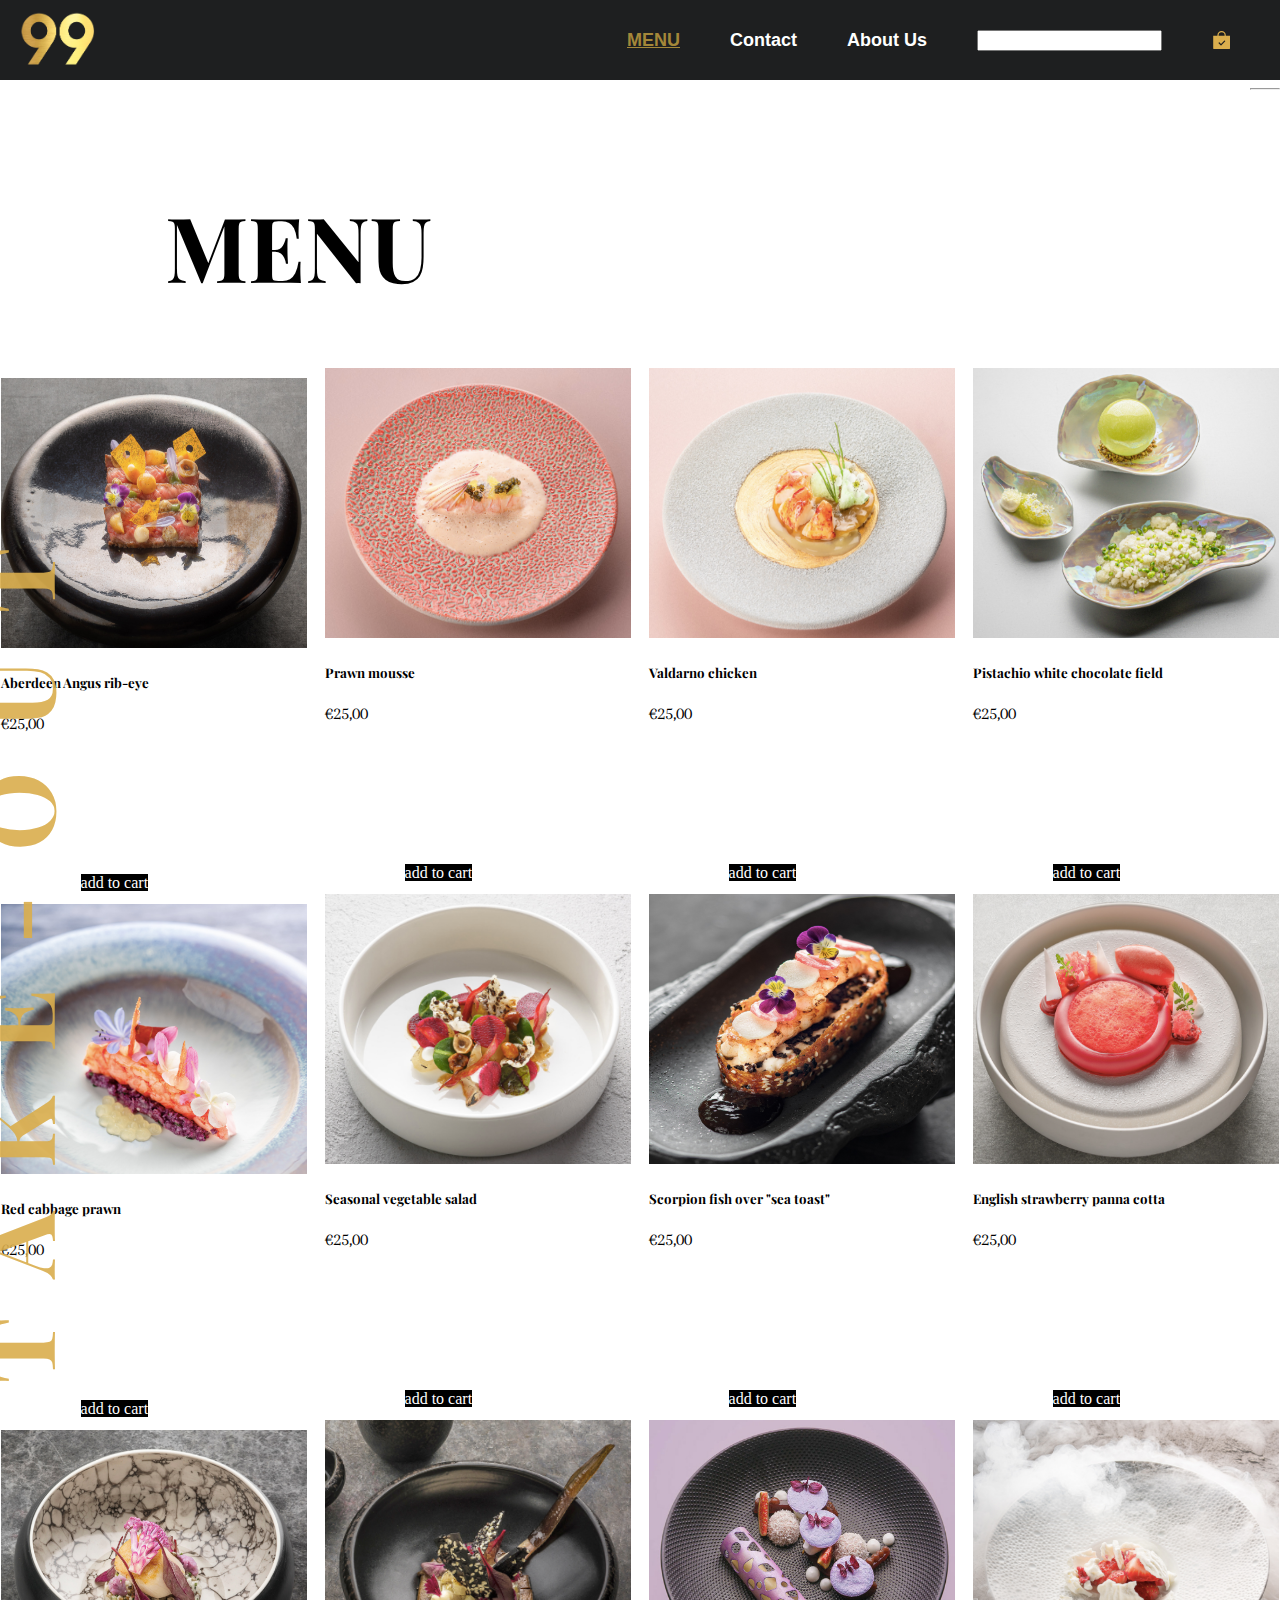
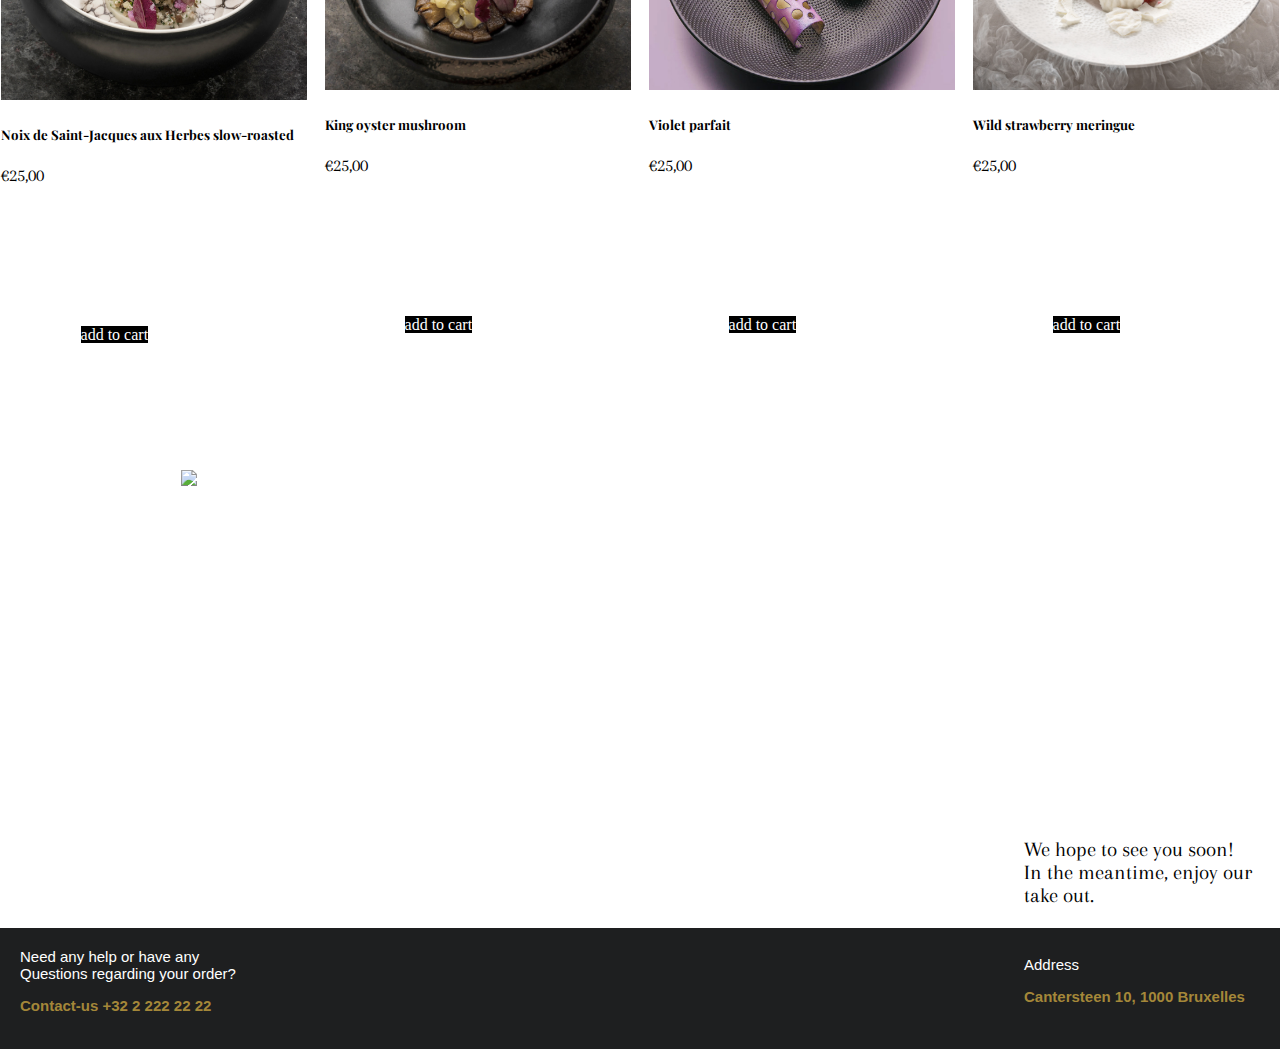
==== commit 39cbce20: "PUSHHHH" ====
--- a/menu.html
+++ b/menu.html
@@ -66,27 +66,9 @@
     </div>
 </div>   
 
-<!----------------------------------------------------------wrapper---------------------------------------------------------->
   
-
-
-
 <!----------------------------------------------------------FOOTER---------------------------------------------------------->
 
-
-<div class="imageandtext">
-<div id="wrapper">
-  
-    <div class="dust"><img src="http://www.mattdrew.co.uk/experiments/images/ex-2point5d/dust.png" /></div>
-  
-  <div class="foreground"><img src="images/586ab2451fdce414493f510e (1).png" /></div>
-  
-  <div class="background"><img src="https://www.ici-londres.com/data/img/sketch-thegallery-afternoon-tea-londres-190327-185013.jpg" /></div>
-
-
-</div>
-
-<!----------------------------------------------------------wrapper---------------------------------------------------------->
   
 <p class="menubottomtext">
     We hope to see you soon! <br>
--- a/style2.css
+++ b/style2.css
@@ -11,7 +11,7 @@
     width: 80px;
 }
 .panier{
-    position: absolute;
+    position: fixed;
     right: 0px;
     top: 80px;
     width: fit-content;
@@ -24,7 +24,6 @@
     
     
 }
-
 .box{
     display: flex;
     justify-content: flex-end;
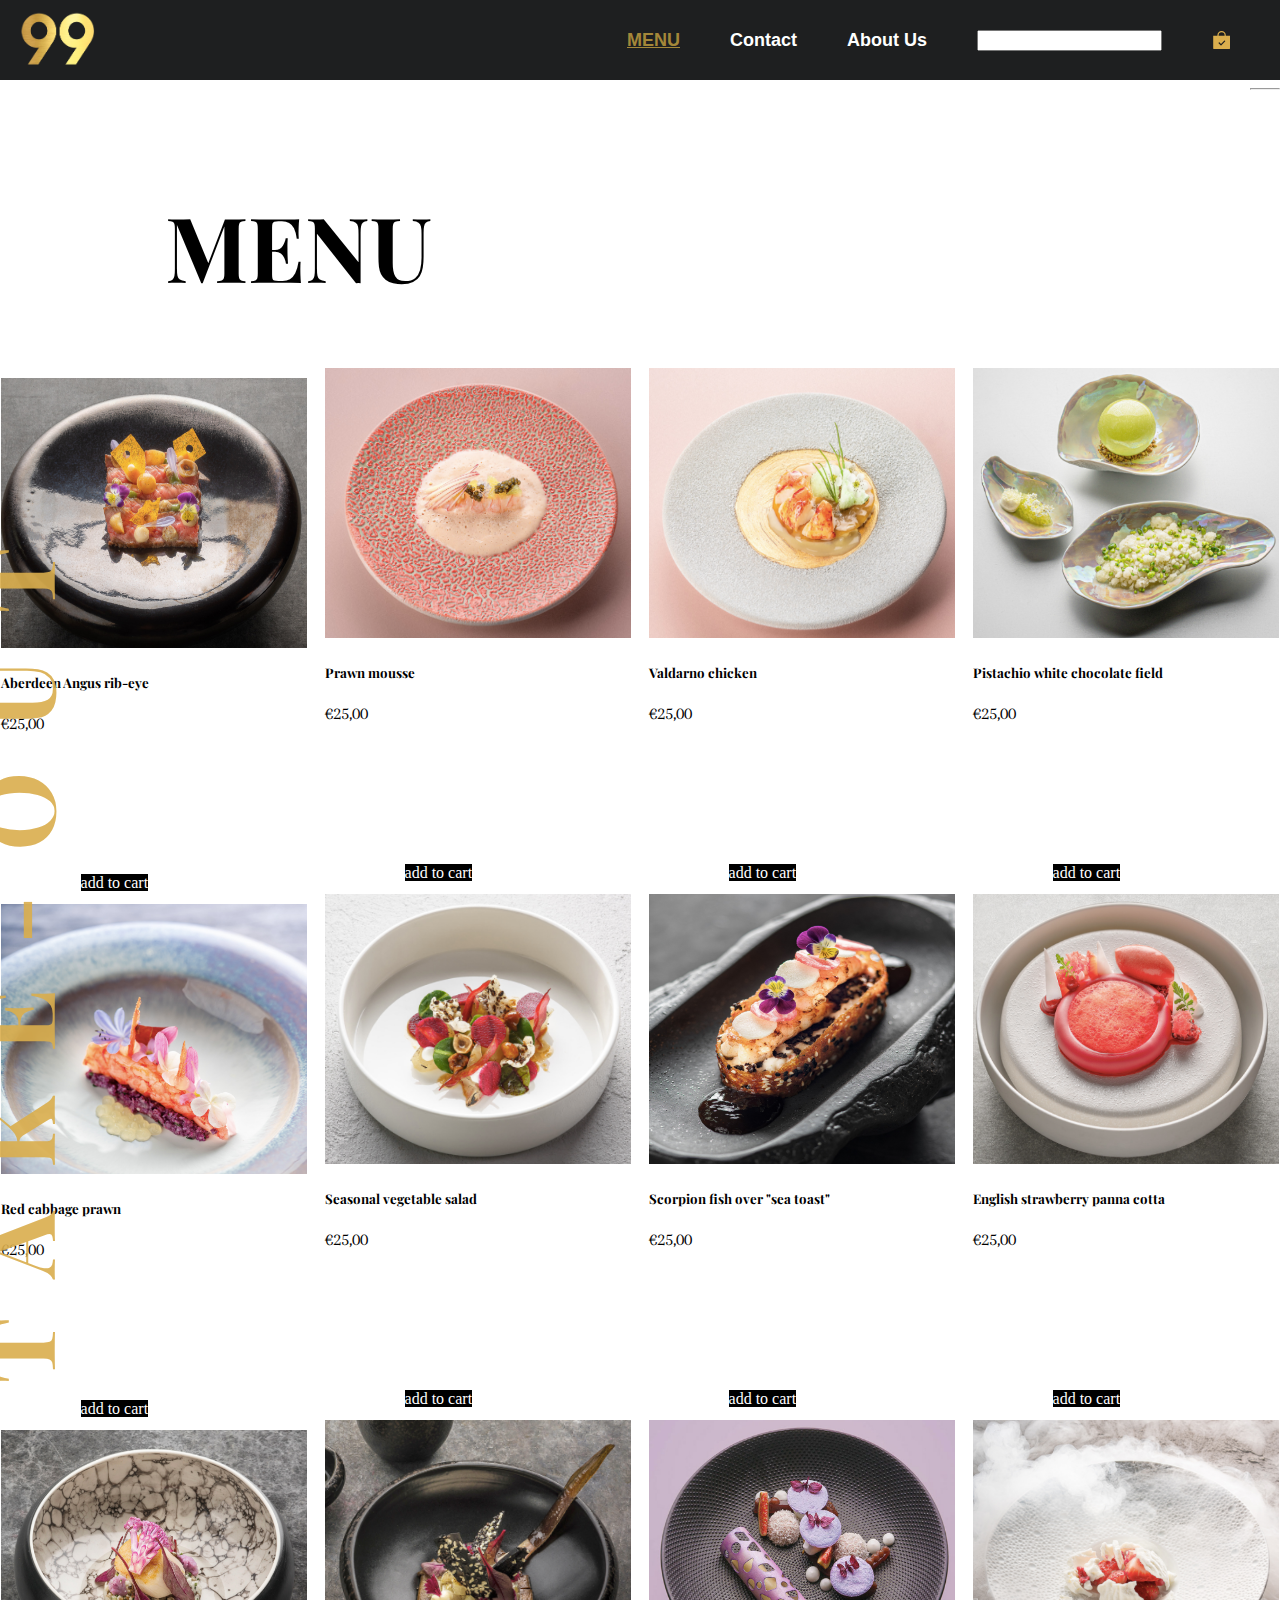
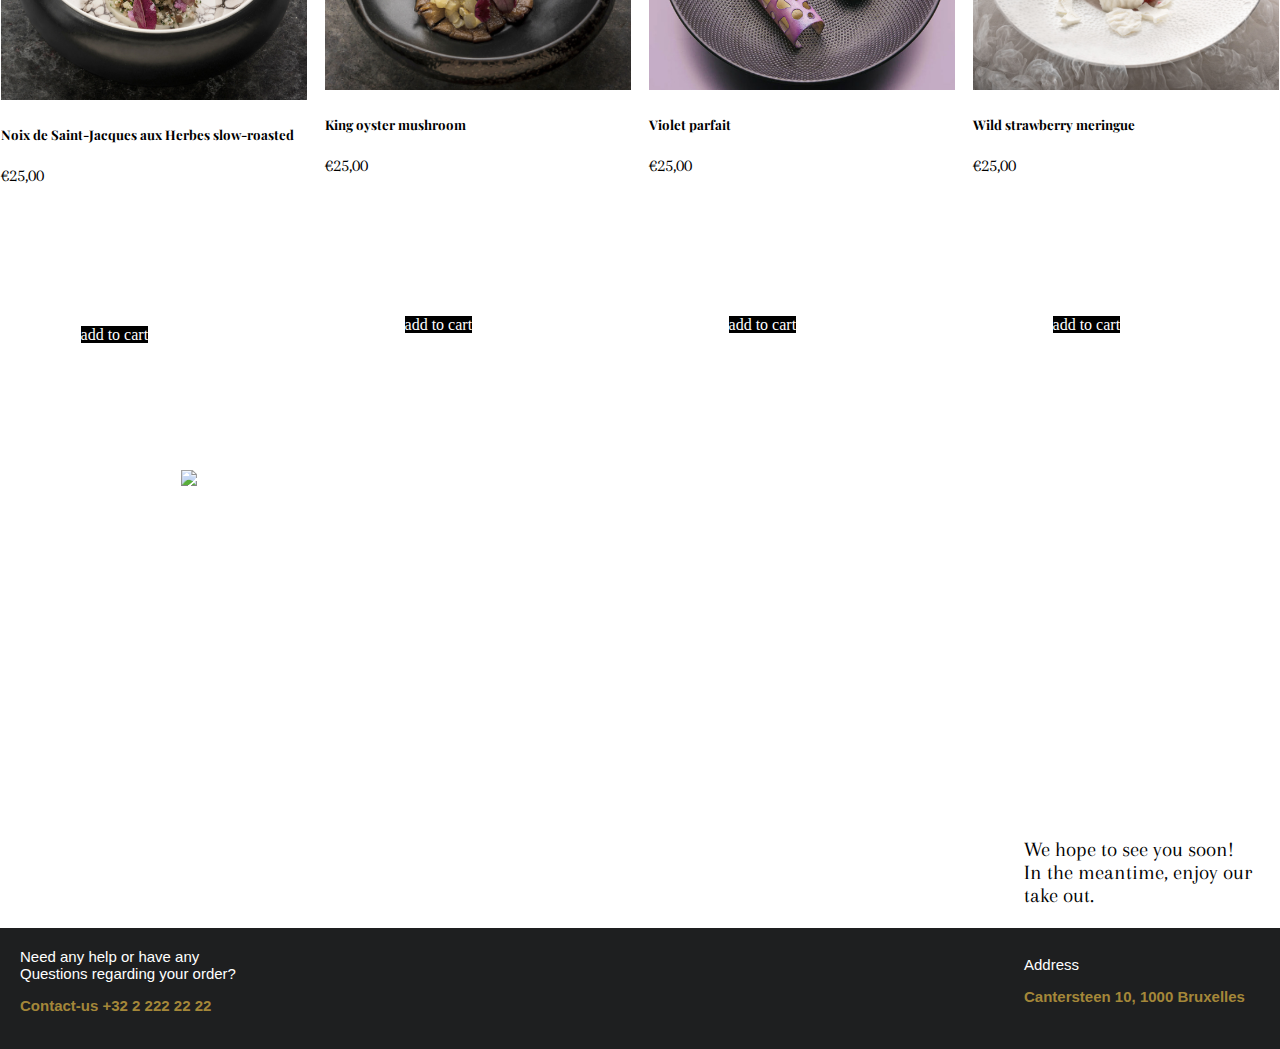
==== commit 37b1f5cc: "lolipop" ====
--- a/menu.html
+++ b/menu.html
@@ -53,7 +53,7 @@
 <div class="imageandtext">
     <div id="wrapper">
       
-        <div class="dust"><img src="http://www.mattdrew.co.uk/experiments/images/ex-2point5d/dust.png" /></div>
+        <!-- <div class="dust"><img src="http://www.mattdrew.co.uk/experiments/images/ex-2point5d/dust.png" /></div> -->
       
   
   <div class="foreground"><img src="images/rsz_1holidays_2.png" /></div> 
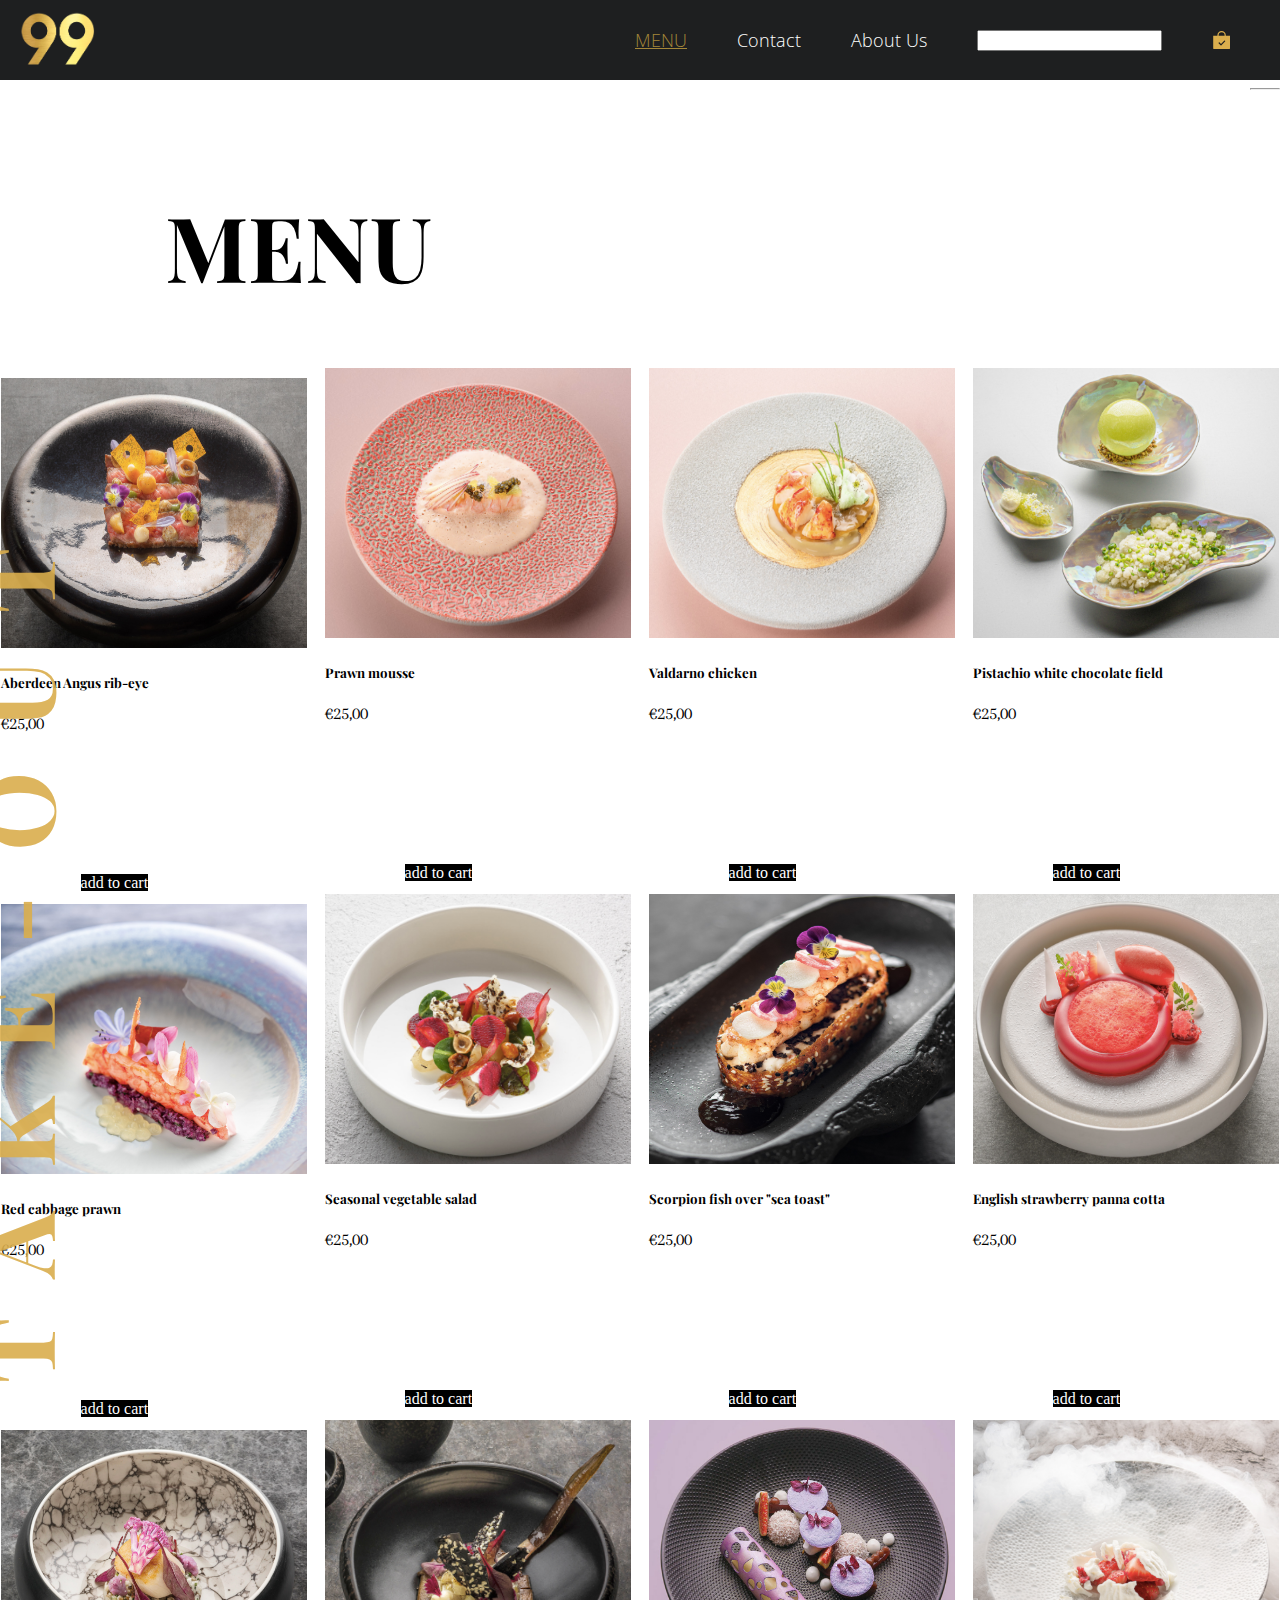
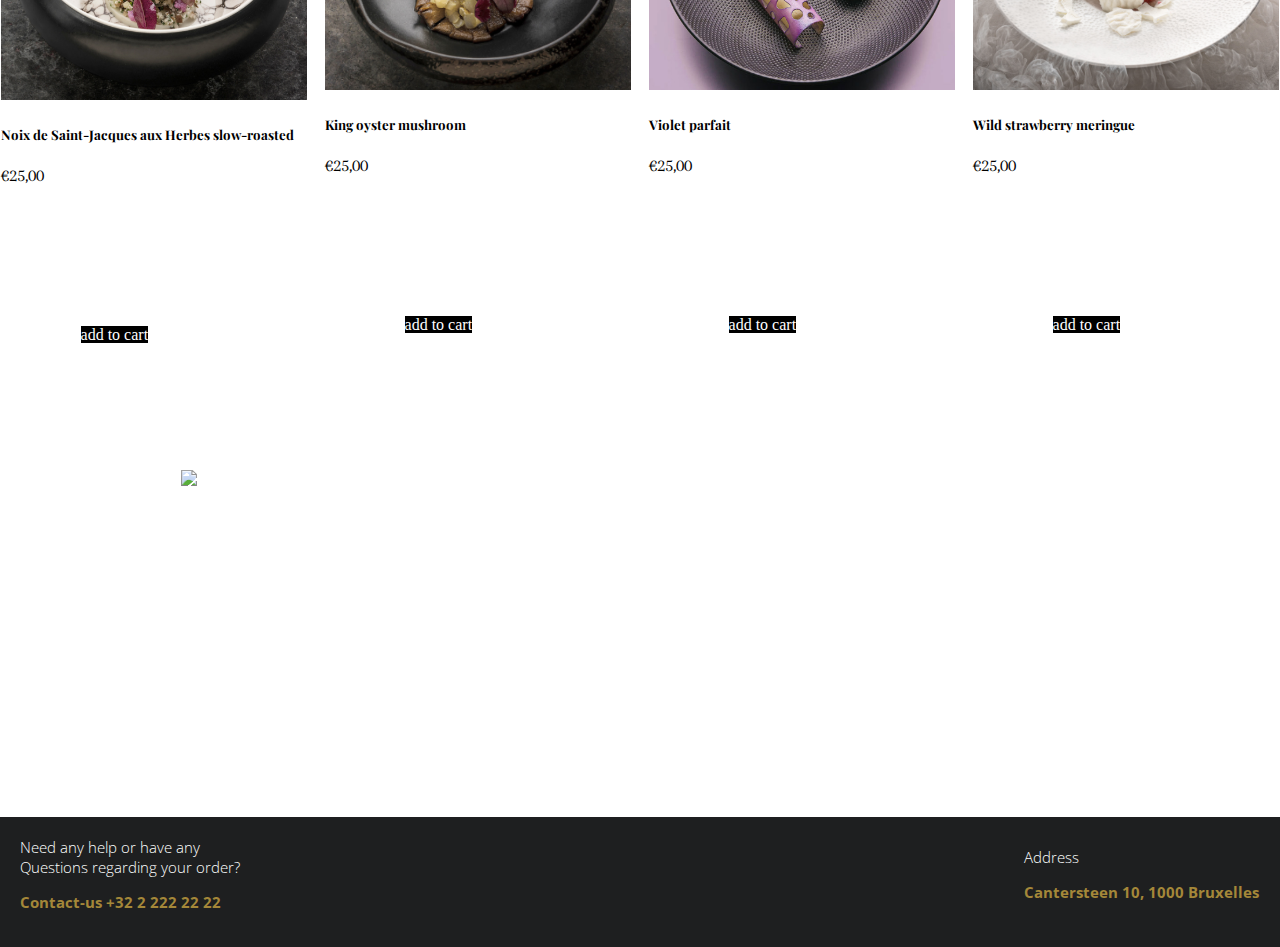
==== commit e1b0078b: "changed font NAVBAR" ====
--- a/menu.html
+++ b/menu.html
@@ -14,6 +14,8 @@
   <link href="https://fonts.googleapis.com/css2?family=Playfair+Display:wght@900&display=swap" rel="stylesheet">
   <link rel="preconnect" href="https://fonts.gstatic.com">
   <link href="https://fonts.googleapis.com/css2?family=Arapey:ital@1&display=swap" rel="stylesheet">
+  <link rel="preconnect" href="https://fonts.gstatic.com">
+<link href="https://fonts.googleapis.com/css2?family=Open+Sans:wght@300;400&display=swap" rel="stylesheet">
 </head>
 
 <body>
@@ -70,11 +72,6 @@
 <!----------------------------------------------------------FOOTER---------------------------------------------------------->
 
   
-<p class="menubottomtext">
-    We hope to see you soon! <br>
-    In the meantime, enjoy our take out.</p>  
-
-</div> 
 
 
 <footer>
--- a/style2.css
+++ b/style2.css
@@ -40,7 +40,7 @@
     justify-content: center;
     margin-right: 50px;
     font-size: large;
-    font-weight: bolder;
+    font-weight: lighter;
     font-family: 'Open Sans', sans-serif;
 }
 
@@ -382,6 +382,7 @@
     background-color: red;
 }
 .but{
+   background-color: #DAAE4D;
     margin-top: 10px;
     width: 100px;
     height: 60px;
